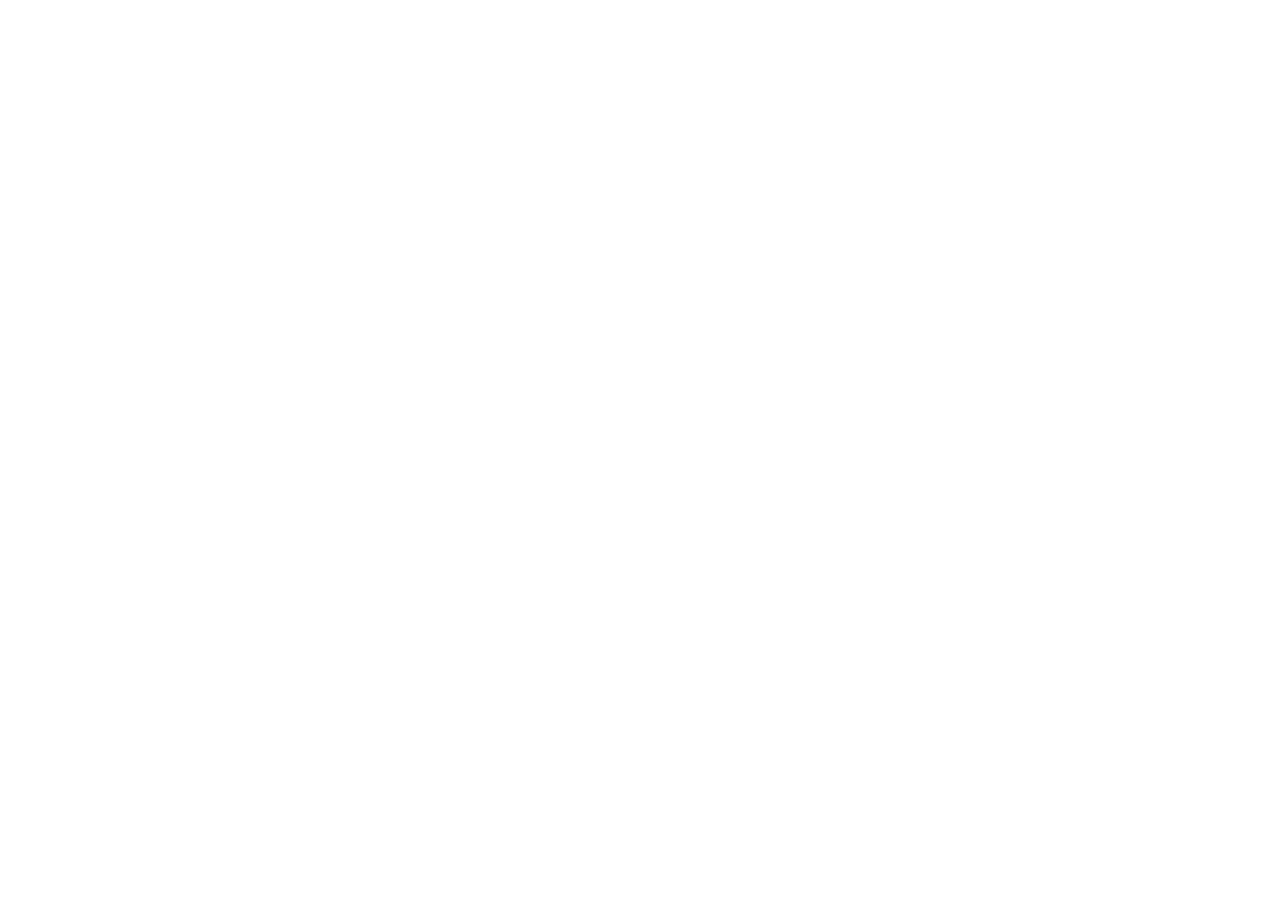
==== prototype/index.html @ 1557c9aa "Закрыл тег" ====
<html>
    <head></head>
    <body>
        <header>
            <nav>
                <img id="logo">
                <span id="nav-caption"></span>
                <span id="about-us-header"></span>
                <span id="sign-up"></span>
            </nav>
            <span id="banner-caption"></span>
        </header>
        <div id="header-division"></div>
        <main>
            <p id="apologies"></p>
            <div class="flex-to-right">
                <img class="hexagon">
                <p class="briefing"></p>
            </div>
            <div class="flex-to-left">
                <img class="hexagon">
                <p class="briefing"></p>
            </div>
            <div class="flex-to-right">
                <img class="hexagon">
                <p class="briefing"></p>
            </div>
            <div class="flex-to-left">
                <img class="hexagon">
                <p class="briefing"></p>
            </div>
            <div class="flex-to-right">
                <img class="hexagon">
                <p class="briefing"></p>
            </div>
            <div class="flex-to-left">
                <img class="hexagon">
                <p class="briefing"></p>
            </div>
            <div class="flex-to-right">
                <img class="hexagon">
                <p class="briefing"></p>
            </div>
        </main>
        <div id="main-footer"></div>
        <footer>
            <div id="footer-links">
                <span id="about-us-footer"></span>
                <span id="contacts"></span>
            </div>
            <span id="copyright-text"></span>
        </footer>
    </body>
</html>
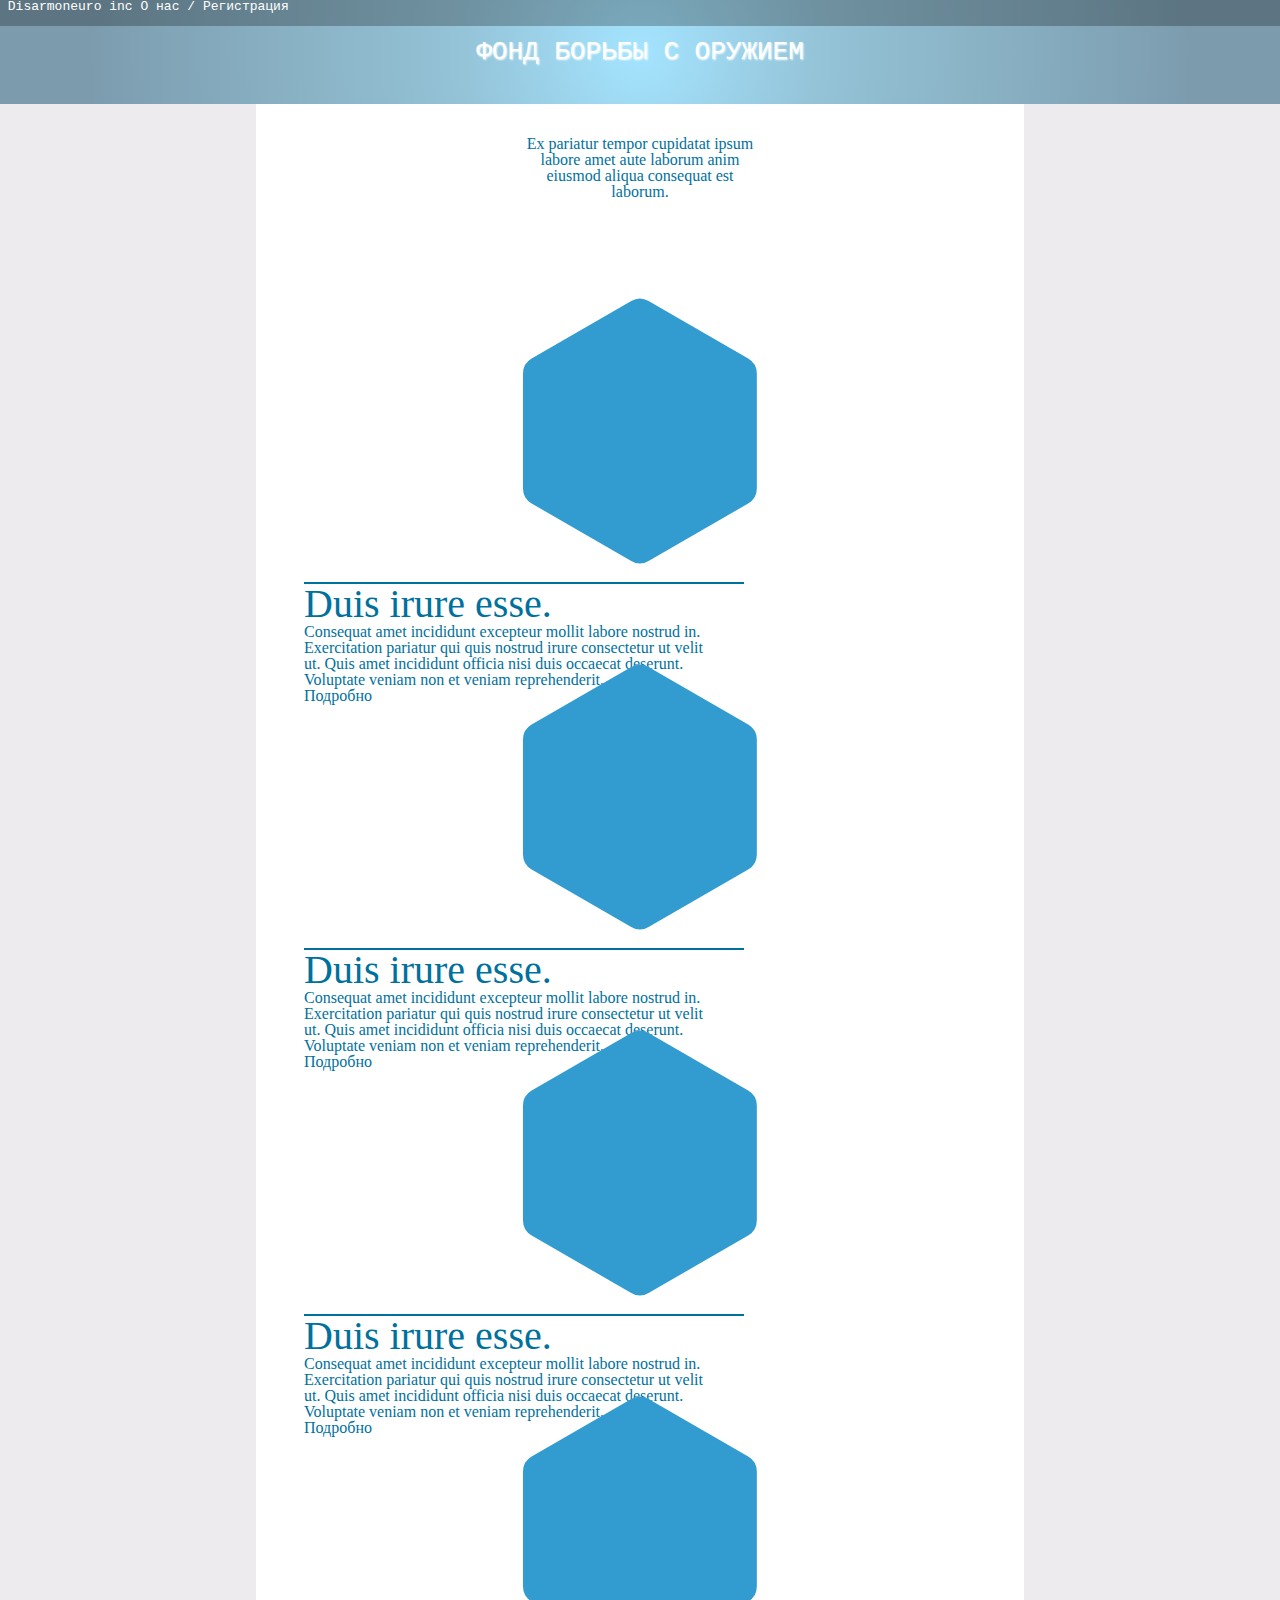
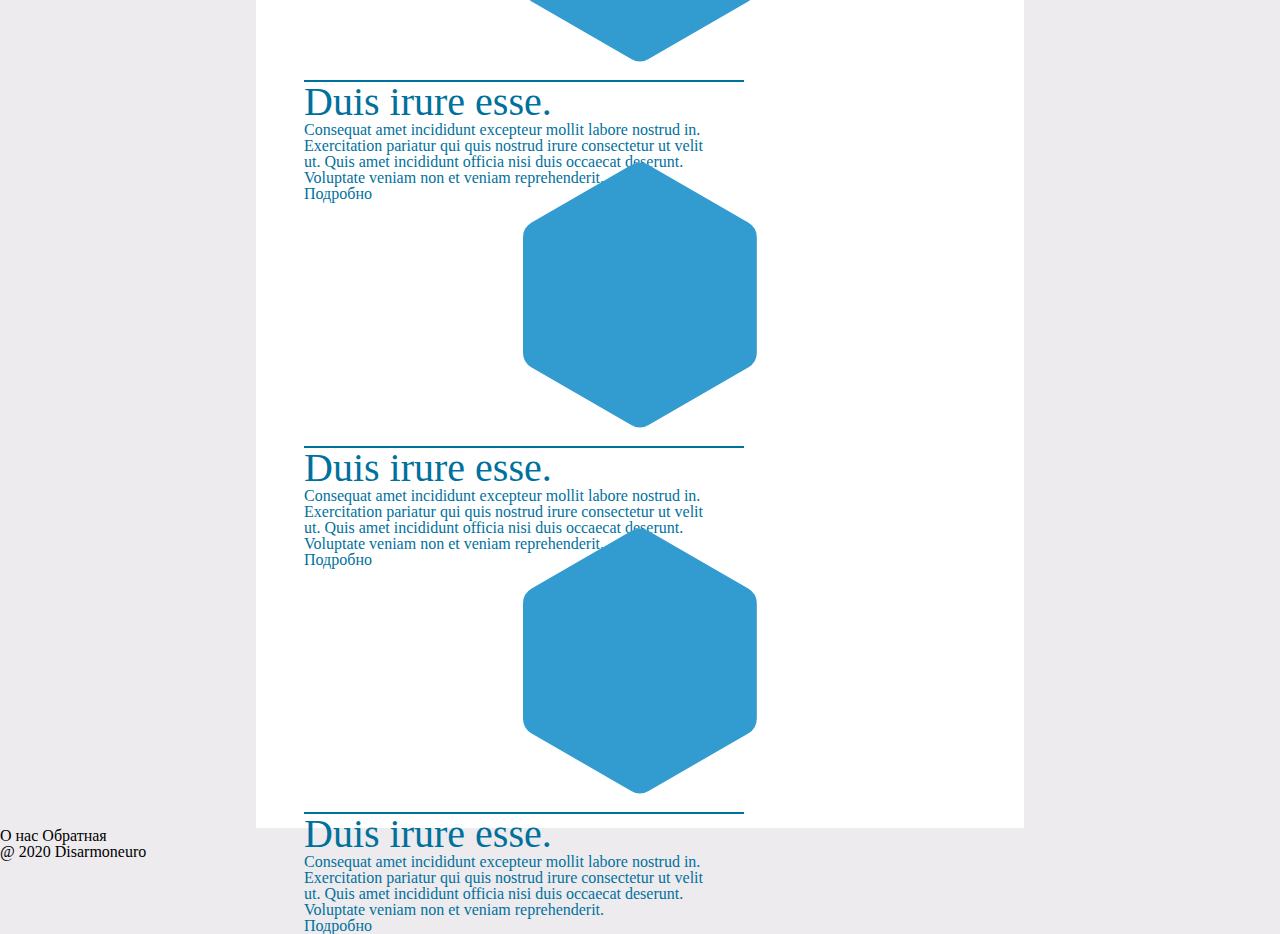
==== commit 10d09c67: "Работа над главной страницей" ====
--- a/prototype/index.html
+++ b/prototype/index.html
@@ -1,54 +1,90 @@
 <html>
-    <head></head>
+    <head>
+        <link rel="stylesheet" href="css/index.css">
+        <link rel="stylesheet" href="css/reset.css">
+    </head>
     <body>
-        <header>
+        <header id="page-header">
             <nav>
                 <img id="logo">
-                <span id="nav-caption"></span>
-                <span id="about-us-header"></span>
-                <span id="sign-up"></span>
+                <span id="nav-caption">Disarmoneuro inc</span>
+                <span id="about-us-header">О нас</span>
+                <span id="nav-division">/</span>
+                <span id="sign-up">Регистрация</span>
             </nav>
-            <span id="banner-caption"></span>
+            <div id="banner-caption">Фонд Борьбы с Оружием</div>
         </header>
         <div id="header-division"></div>
         <main>
-            <p id="apologies"></p>
+            <p id="apologies">Ex pariatur tempor cupidatat ipsum labore amet aute laborum anim eiusmod aliqua consequat est laborum.</p>
             <div class="flex-to-right">
-                <img class="hexagon">
-                <p class="briefing"></p>
+                <div class="hex-image">
+                    <img src="hexagon.svg" class="hexagon">
+                </div>
+                <div class="briefing-panel">
+                    <p class="briefing-caption">Duis irure esse.</p>
+                    <p class="briefing-text">Consequat amet incididunt excepteur mollit labore nostrud in. Exercitation pariatur qui quis nostrud irure consectetur ut velit ut. Quis amet incididunt officia nisi duis occaecat deserunt. Voluptate veniam non et veniam reprehenderit.</p>
+                    <span class="more-info-button">Подробно</span>
+                </div>
             </div>
             <div class="flex-to-left">
-                <img class="hexagon">
-                <p class="briefing"></p>
+                <div class="hex-image">
+                    <img src="hexagon.svg" class="hexagon">
+                </div>
+                <div class="briefing-panel">
+                    <p class="briefing-caption">Duis irure esse.</p>
+                    <p class="briefing-text">Consequat amet incididunt excepteur mollit labore nostrud in. Exercitation pariatur qui quis nostrud irure consectetur ut velit ut. Quis amet incididunt officia nisi duis occaecat deserunt. Voluptate veniam non et veniam reprehenderit.</p>
+                    <span class="more-info-button">Подробно</span>
+                </div>
             </div>
             <div class="flex-to-right">
-                <img class="hexagon">
-                <p class="briefing"></p>
+                <div class="hex-image">
+                    <img src="hexagon.svg" class="hexagon">
+                </div>
+                <div class="briefing-panel">
+                    <p class="briefing-caption">Duis irure esse.</p>
+                    <p class="briefing-text">Consequat amet incididunt excepteur mollit labore nostrud in. Exercitation pariatur qui quis nostrud irure consectetur ut velit ut. Quis amet incididunt officia nisi duis occaecat deserunt. Voluptate veniam non et veniam reprehenderit.</p>
+                    <span class="more-info-button">Подробно</span>
+                </div>
             </div>
             <div class="flex-to-left">
-                <img class="hexagon">
-                <p class="briefing"></p>
+                <div class="hex-image">
+                    <img src="hexagon.svg" class="hexagon">
+                </div>
+                <div class="briefing-panel">
+                    <p class="briefing-caption">Duis irure esse.</p>
+                    <p class="briefing-text">Consequat amet incididunt excepteur mollit labore nostrud in. Exercitation pariatur qui quis nostrud irure consectetur ut velit ut. Quis amet incididunt officia nisi duis occaecat deserunt. Voluptate veniam non et veniam reprehenderit.</p>
+                    <span class="more-info-button">Подробно</span>
+                </div>
             </div>
             <div class="flex-to-right">
-                <img class="hexagon">
-                <p class="briefing"></p>
+                <div class="hex-image">
+                    <img src="hexagon.svg" class="hexagon">
+                </div>
+                <div class="briefing-panel">
+                    <p class="briefing-caption">Duis irure esse.</p>
+                    <p class="briefing-text">Consequat amet incididunt excepteur mollit labore nostrud in. Exercitation pariatur qui quis nostrud irure consectetur ut velit ut. Quis amet incididunt officia nisi duis occaecat deserunt. Voluptate veniam non et veniam reprehenderit.</p>
+                    <span class="more-info-button">Подробно</span>
+                </div>
             </div>
             <div class="flex-to-left">
-                <img class="hexagon">
-                <p class="briefing"></p>
-            </div>
-            <div class="flex-to-right">
-                <img class="hexagon">
-                <p class="briefing"></p>
+                <div class="hex-image">
+                    <img src="hexagon.svg" class="hexagon">
+                </div>
+                <div class="briefing-panel">
+                    <p class="briefing-caption">Duis irure esse.</p>
+                    <p class="briefing-text">Consequat amet incididunt excepteur mollit labore nostrud in. Exercitation pariatur qui quis nostrud irure consectetur ut velit ut. Quis amet incididunt officia nisi duis occaecat deserunt. Voluptate veniam non et veniam reprehenderit.</p>
+                    <span class="more-info-button">Подробно</span>
+                </div>
             </div>
         </main>
         <div id="main-footer"></div>
         <footer>
             <div id="footer-links">
-                <span id="about-us-footer"></span>
-                <span id="contacts"></span>
+                <span id="about-us-footer">О нас</span>
+                <span id="contacts">Обратная</span>
             </div>
-            <span id="copyright-text"></span>
+            <span id="copyright-text">@ 2020 Disarmoneuro</span>
         </footer>
     </body>
 </html>--- a/prototype/css/index.css
+++ b/prototype/css/index.css
@@ -0,0 +1,81 @@
+body {
+    background-color: #edebee
+}
+
+main {
+    color: #00719d;
+    background-color: white;
+    width: 60%;
+    margin: auto;
+}
+
+header#page-header {
+    display: flex;
+    height: 8em;
+    background: rgb(164,228,255);
+background: radial-gradient(circle, rgba(164,228,255,1) 0%, rgba(148,194,214,1) 29%, rgba(124,156,174,1) 86%);
+    font-family: monospace;
+}
+
+nav {
+    display: flex;
+    position: absolute;
+    background-color: rgba(0, 0, 0, 0.25);
+    width: 100%;
+    height: 2em;
+    color: white;
+}
+
+#banner-caption {
+    margin: auto;
+    text-transform: uppercase;
+    color: white;
+    text-shadow: 1px 1px 2px white;
+    font-size: 2em;
+}
+
+#apologies {
+    text-align: center;
+    width: 30%;
+    margin: auto;
+    padding: 2em 0;
+}
+
+.flex-to-right, .flex-to-left {
+    padding: 3em;
+    display: flex;
+    justify-content: space-between;
+    height: 30vh;
+    flex-wrap: wrap;
+}
+
+.flex-to-right {
+    flex-direction: row-reverse;
+}
+
+.hex-image {
+    flex: 1;
+    height: fit-content;
+}
+
+.hexagon {
+    display: block;
+    margin: auto;
+    padding: 1em;
+}
+
+.briefing-panel {
+    flex: 1;
+}
+
+
+
+.briefing-text { 
+    width: 50ch;
+}
+
+.briefing-caption {
+    font-size: 2.5em;
+    width: 22ch;
+    border-top: 2px solid #00719d;
+}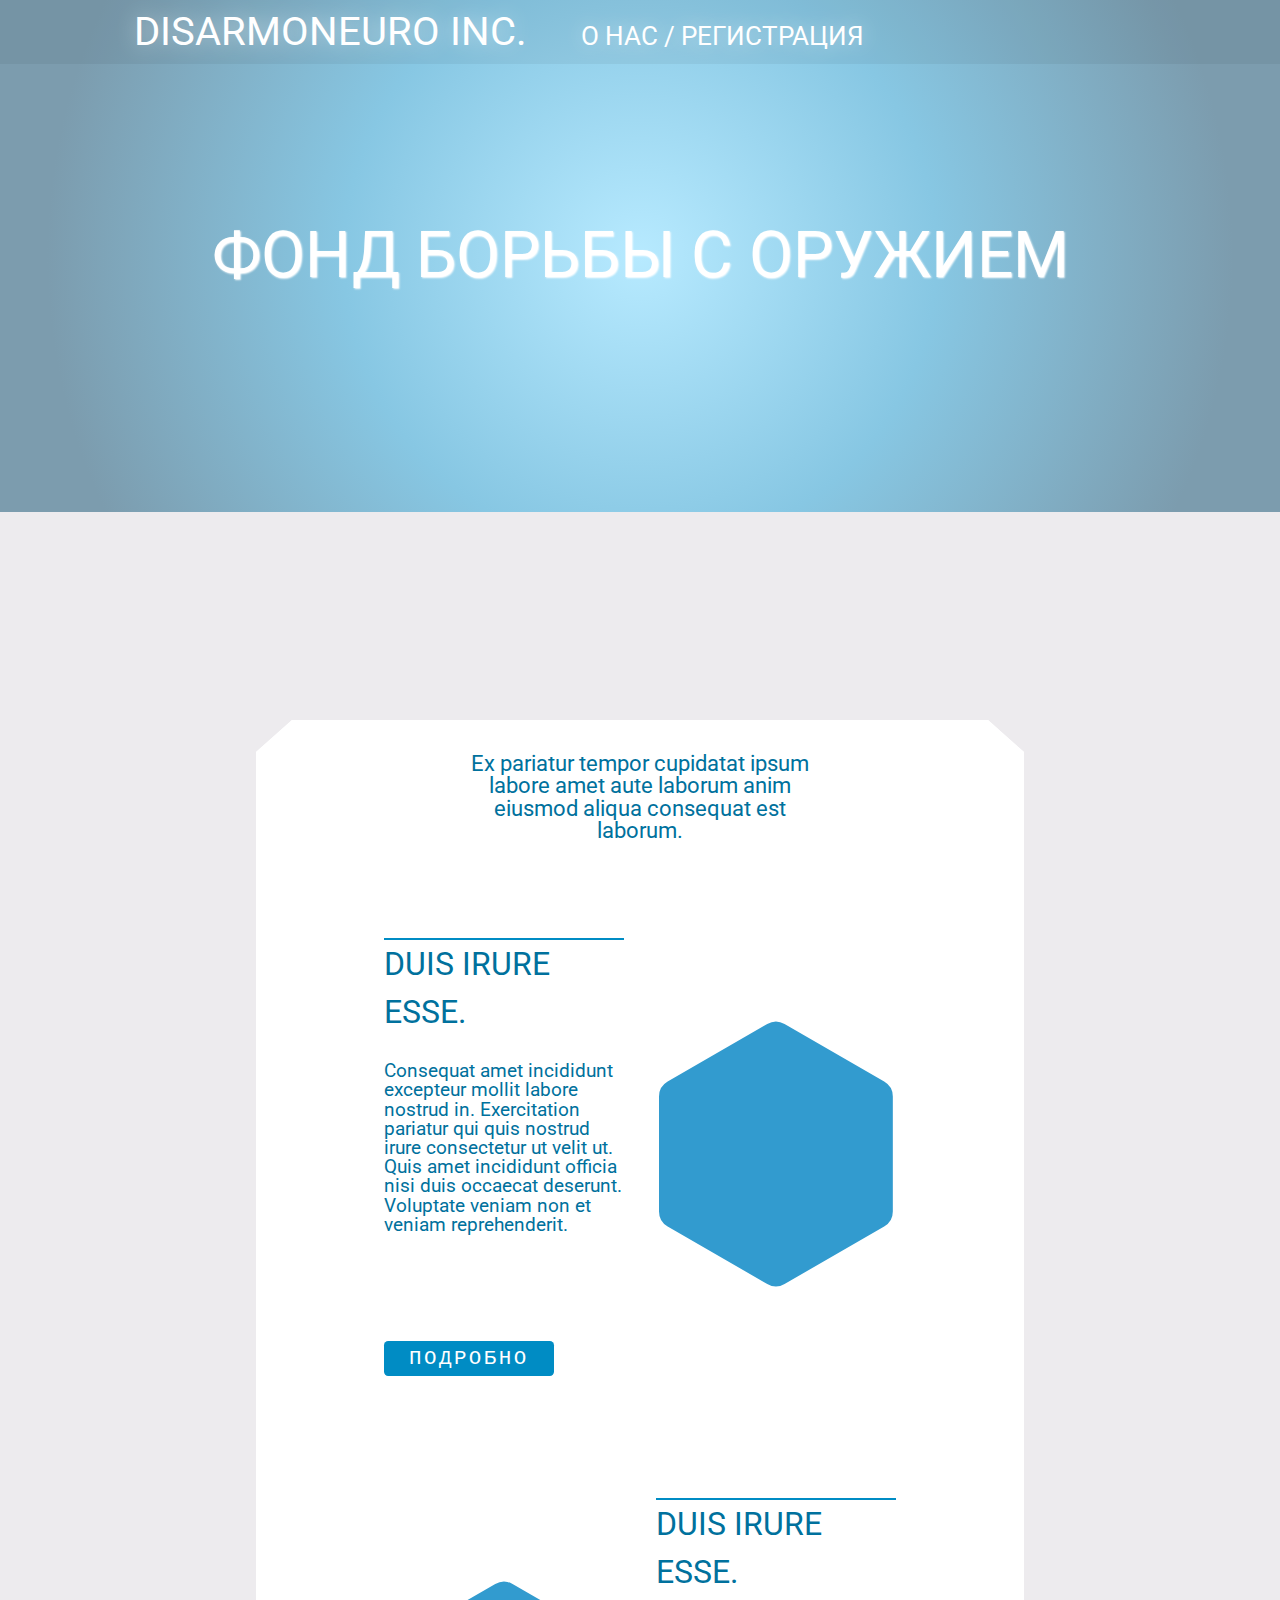
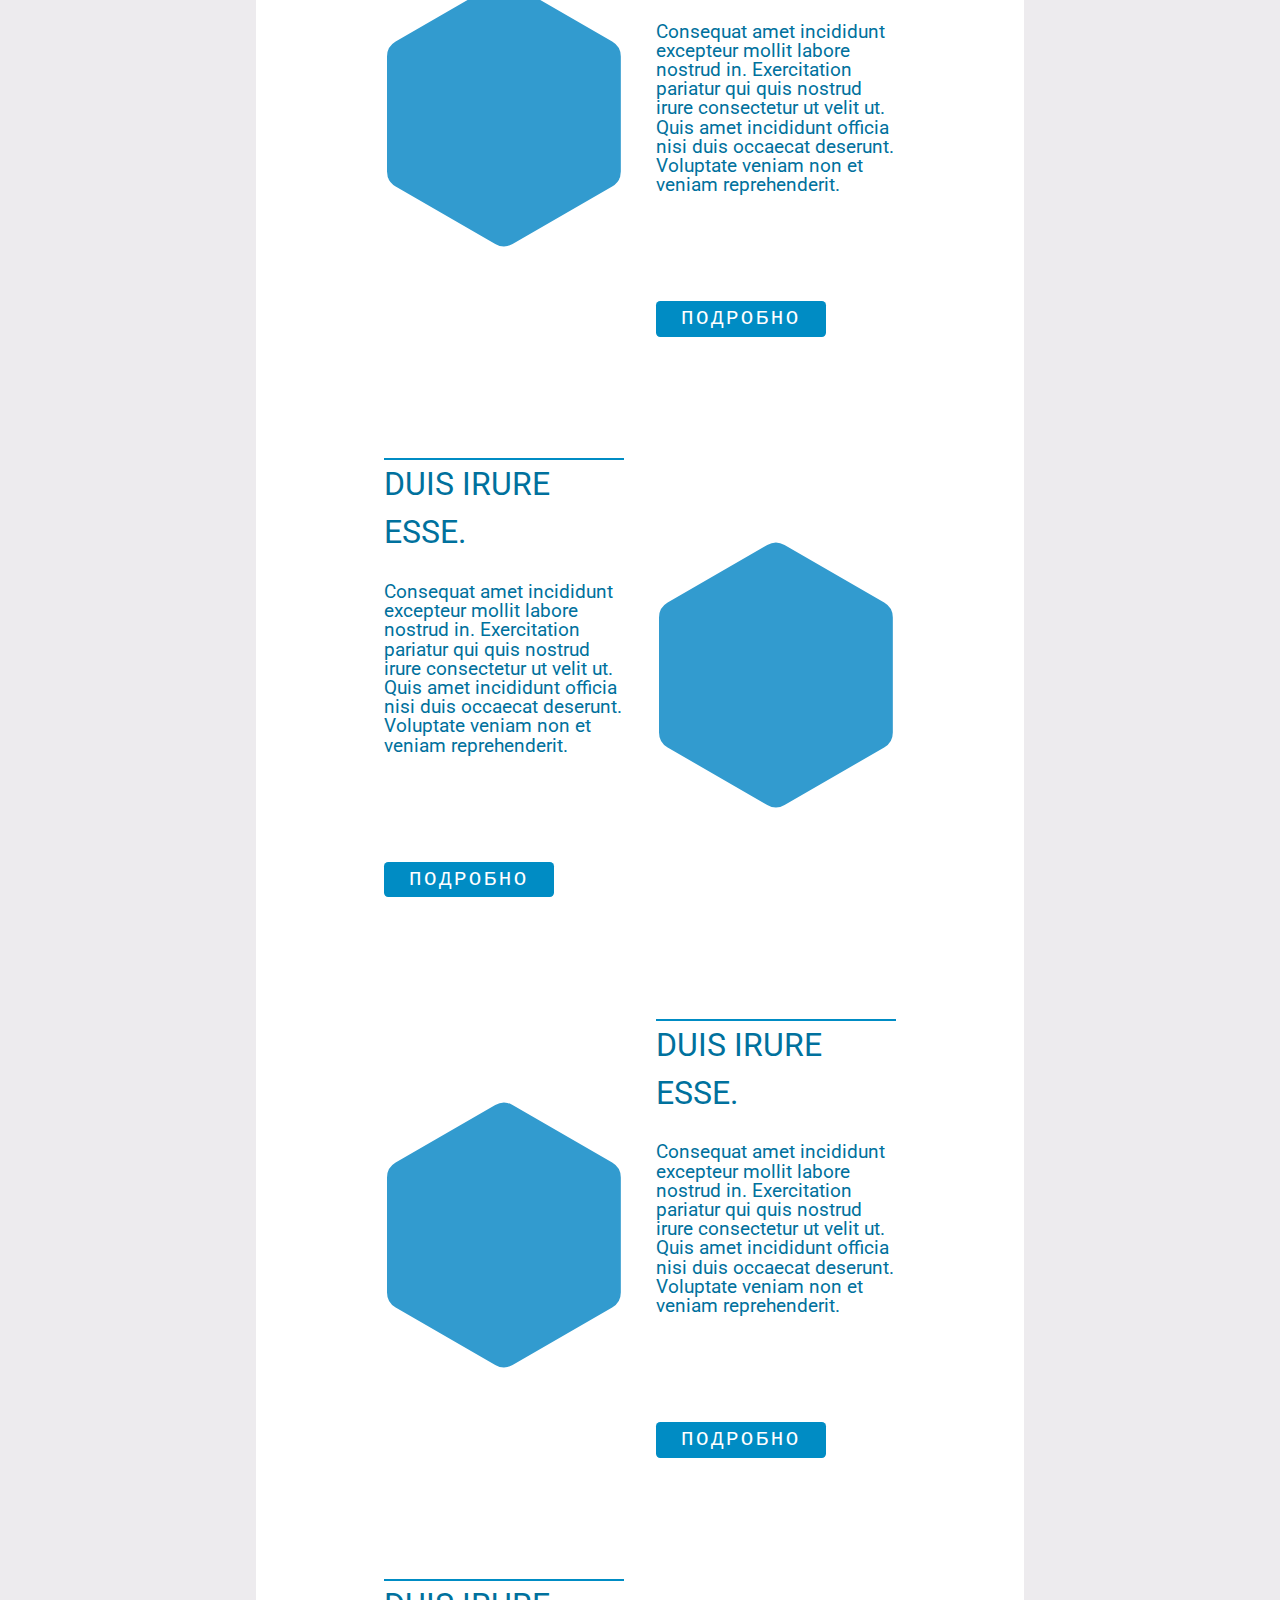
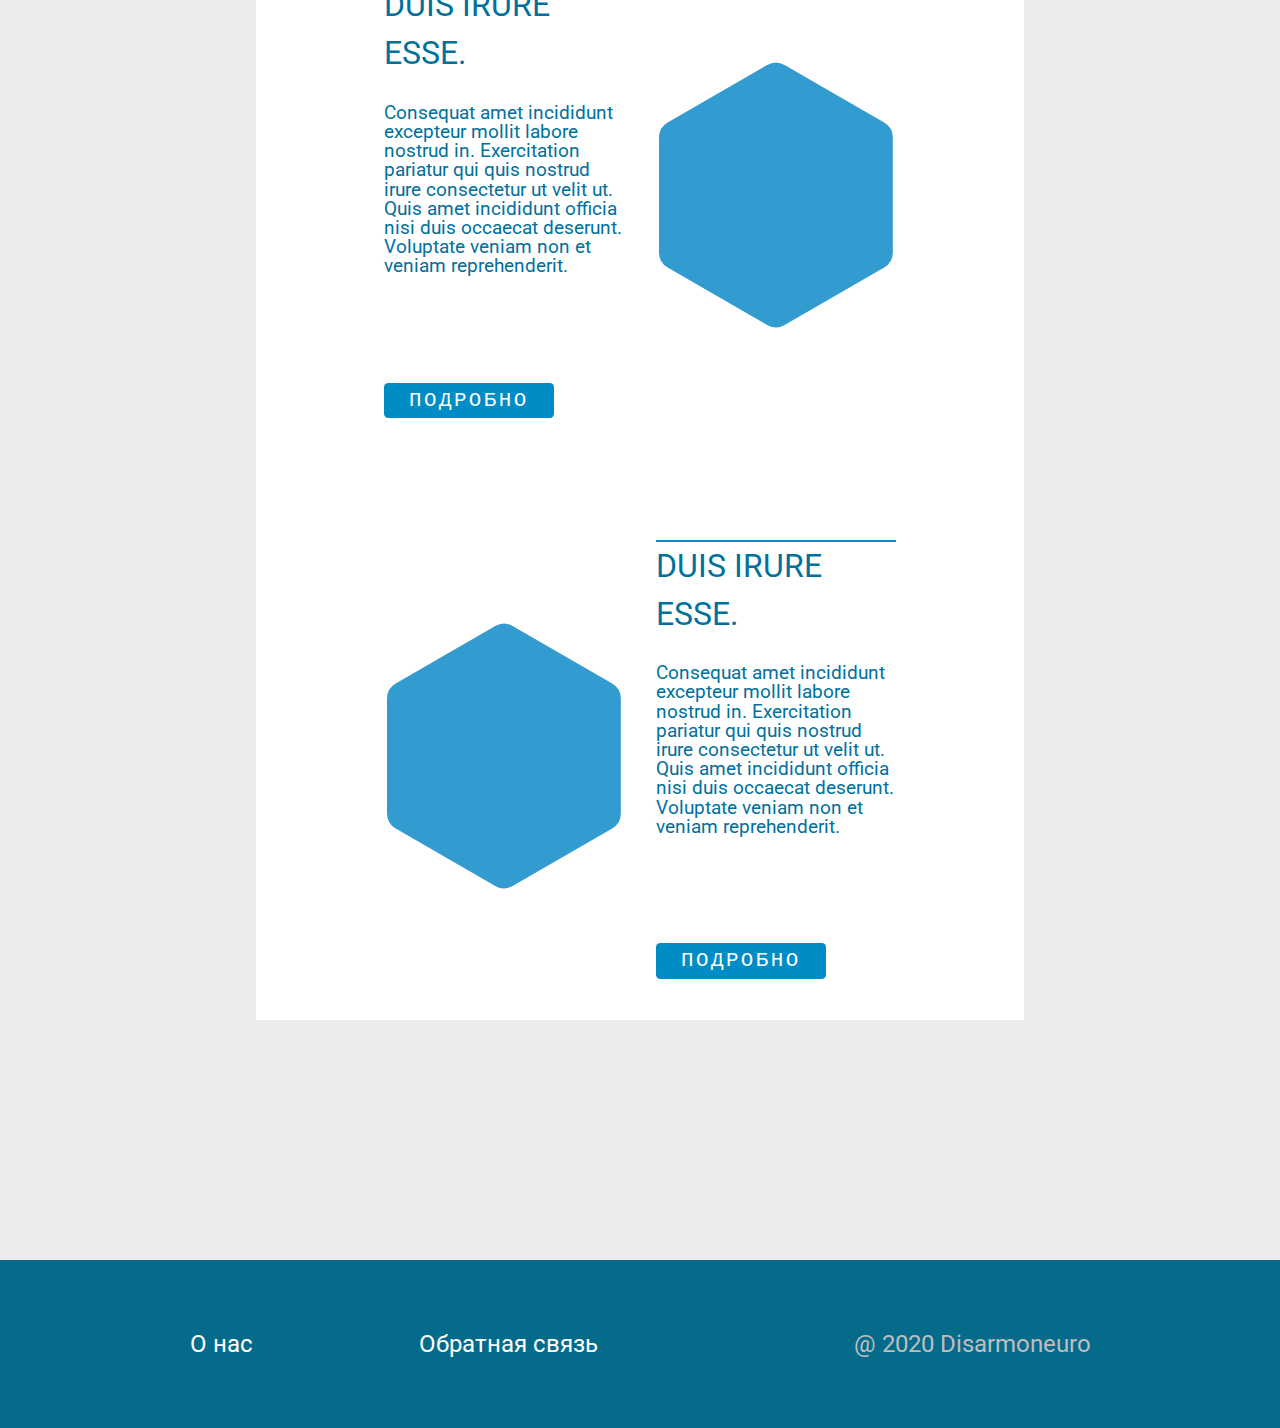
==== commit f2b6dbb8: "Работа над главной страницей" ====
--- a/prototype/index.html
+++ b/prototype/index.html
@@ -1,80 +1,85 @@
 <html>
     <head>
+        <link rel="stylesheet" href="css/reset.css">
         <link rel="stylesheet" href="css/index.css">
-        <link rel="stylesheet" href="css/reset.css">
+        <link href="https://fonts.googleapis.com/css2?family=Roboto:wght@300&display=swap" rel="stylesheet">
     </head>
     <body>
         <header id="page-header">
             <nav>
-                <img id="logo">
-                <span id="nav-caption">Disarmoneuro inc</span>
-                <span id="about-us-header">О нас</span>
-                <span id="nav-division">/</span>
-                <span id="sign-up">Регистрация</span>
+                <div id="controls">
+                    <img id="logo">
+                    <span id="nav-caption">Disarmoneuro inc.</span>
+                    <span id="about-us-header">О нас</span>
+                    <span id="nav-division">/</span>
+                    <span id="sign-up">Регистрация</span>
+                </div>
             </nav>
             <div id="banner-caption">Фонд Борьбы с Оружием</div>
         </header>
         <div id="header-division"></div>
         <main>
             <p id="apologies">Ex pariatur tempor cupidatat ipsum labore amet aute laborum anim eiusmod aliqua consequat est laborum.</p>
-            <div class="flex-to-right">
-                <div class="hex-image">
-                    <img src="hexagon.svg" class="hexagon">
+            <div id="panels-container">
+                <div class="flex-to-right">
+                    <div class="hex-image">
+                        <img src="hexagon.svg" class="hexagon">
+                    </div>
+                    <div class="briefing-panel">
+                        <p class="briefing-caption">Duis irure esse.</p>
+                        <p class="briefing-text">Consequat amet incididunt excepteur mollit labore nostrud in. Exercitation pariatur qui quis nostrud irure consectetur ut velit ut. Quis amet incididunt officia nisi duis occaecat deserunt. Voluptate veniam non et veniam reprehenderit.</p>
+                        <span class="more-info-button">Подробно</span>
+                    </div>
                 </div>
-                <div class="briefing-panel">
-                    <p class="briefing-caption">Duis irure esse.</p>
-                    <p class="briefing-text">Consequat amet incididunt excepteur mollit labore nostrud in. Exercitation pariatur qui quis nostrud irure consectetur ut velit ut. Quis amet incididunt officia nisi duis occaecat deserunt. Voluptate veniam non et veniam reprehenderit.</p>
-                    <span class="more-info-button">Подробно</span>
+                <div class="flex-to-left">
+                    <div class="hex-image">
+                        <img src="hexagon.svg" class="hexagon">
+                    </div>
+                    <div class="briefing-panel">
+                        <p class="briefing-caption">Duis irure esse.</p>
+                        <p class="briefing-text">Consequat amet incididunt excepteur mollit labore nostrud in. Exercitation pariatur qui quis nostrud irure consectetur ut velit ut. Quis amet incididunt officia nisi duis occaecat deserunt. Voluptate veniam non et veniam reprehenderit.</p>
+                        <span class="more-info-button">Подробно</span>
+                    </div>
                 </div>
-            </div>
-            <div class="flex-to-left">
-                <div class="hex-image">
-                    <img src="hexagon.svg" class="hexagon">
+                <div class="flex-to-right">
+                    <div class="hex-image">
+                        <img src="hexagon.svg" class="hexagon">
+                    </div>
+                    <div class="briefing-panel">
+                        <p class="briefing-caption">Duis irure esse.</p>
+                        <p class="briefing-text">Consequat amet incididunt excepteur mollit labore nostrud in. Exercitation pariatur qui quis nostrud irure consectetur ut velit ut. Quis amet incididunt officia nisi duis occaecat deserunt. Voluptate veniam non et veniam reprehenderit.</p>
+                        <span class="more-info-button">Подробно</span>
+                    </div>
                 </div>
-                <div class="briefing-panel">
-                    <p class="briefing-caption">Duis irure esse.</p>
-                    <p class="briefing-text">Consequat amet incididunt excepteur mollit labore nostrud in. Exercitation pariatur qui quis nostrud irure consectetur ut velit ut. Quis amet incididunt officia nisi duis occaecat deserunt. Voluptate veniam non et veniam reprehenderit.</p>
-                    <span class="more-info-button">Подробно</span>
+                <div class="flex-to-left">
+                    <div class="hex-image">
+                        <img src="hexagon.svg" class="hexagon">
+                    </div>
+                    <div class="briefing-panel">
+                        <p class="briefing-caption">Duis irure esse.</p>
+                        <p class="briefing-text">Consequat amet incididunt excepteur mollit labore nostrud in. Exercitation pariatur qui quis nostrud irure consectetur ut velit ut. Quis amet incididunt officia nisi duis occaecat deserunt. Voluptate veniam non et veniam reprehenderit.</p>
+                        <span class="more-info-button">Подробно</span>
+                    </div>
                 </div>
-            </div>
-            <div class="flex-to-right">
-                <div class="hex-image">
-                    <img src="hexagon.svg" class="hexagon">
+                <div class="flex-to-right">
+                    <div class="hex-image">
+                        <img src="hexagon.svg" class="hexagon">
+                    </div>
+                    <div class="briefing-panel">
+                        <p class="briefing-caption">Duis irure esse.</p>
+                        <p class="briefing-text">Consequat amet incididunt excepteur mollit labore nostrud in. Exercitation pariatur qui quis nostrud irure consectetur ut velit ut. Quis amet incididunt officia nisi duis occaecat deserunt. Voluptate veniam non et veniam reprehenderit.</p>
+                        <span class="more-info-button">Подробно</span>
+                    </div>
                 </div>
-                <div class="briefing-panel">
-                    <p class="briefing-caption">Duis irure esse.</p>
-                    <p class="briefing-text">Consequat amet incididunt excepteur mollit labore nostrud in. Exercitation pariatur qui quis nostrud irure consectetur ut velit ut. Quis amet incididunt officia nisi duis occaecat deserunt. Voluptate veniam non et veniam reprehenderit.</p>
-                    <span class="more-info-button">Подробно</span>
-                </div>
-            </div>
-            <div class="flex-to-left">
-                <div class="hex-image">
-                    <img src="hexagon.svg" class="hexagon">
-                </div>
-                <div class="briefing-panel">
-                    <p class="briefing-caption">Duis irure esse.</p>
-                    <p class="briefing-text">Consequat amet incididunt excepteur mollit labore nostrud in. Exercitation pariatur qui quis nostrud irure consectetur ut velit ut. Quis amet incididunt officia nisi duis occaecat deserunt. Voluptate veniam non et veniam reprehenderit.</p>
-                    <span class="more-info-button">Подробно</span>
-                </div>
-            </div>
-            <div class="flex-to-right">
-                <div class="hex-image">
-                    <img src="hexagon.svg" class="hexagon">
-                </div>
-                <div class="briefing-panel">
-                    <p class="briefing-caption">Duis irure esse.</p>
-                    <p class="briefing-text">Consequat amet incididunt excepteur mollit labore nostrud in. Exercitation pariatur qui quis nostrud irure consectetur ut velit ut. Quis amet incididunt officia nisi duis occaecat deserunt. Voluptate veniam non et veniam reprehenderit.</p>
-                    <span class="more-info-button">Подробно</span>
-                </div>
-            </div>
-            <div class="flex-to-left">
-                <div class="hex-image">
-                    <img src="hexagon.svg" class="hexagon">
-                </div>
-                <div class="briefing-panel">
-                    <p class="briefing-caption">Duis irure esse.</p>
-                    <p class="briefing-text">Consequat amet incididunt excepteur mollit labore nostrud in. Exercitation pariatur qui quis nostrud irure consectetur ut velit ut. Quis amet incididunt officia nisi duis occaecat deserunt. Voluptate veniam non et veniam reprehenderit.</p>
-                    <span class="more-info-button">Подробно</span>
+                <div class="flex-to-left">
+                    <div class="hex-image">
+                        <img src="hexagon.svg" class="hexagon">
+                    </div>
+                    <div class="briefing-panel">
+                        <p class="briefing-caption">Duis irure esse.</p>
+                        <p class="briefing-text">Consequat amet incididunt excepteur mollit labore nostrud in. Exercitation pariatur qui quis nostrud irure consectetur ut velit ut. Quis amet incididunt officia nisi duis occaecat deserunt. Voluptate veniam non et veniam reprehenderit.</p>
+                        <span class="more-info-button">Подробно</span>
+                    </div>
                 </div>
             </div>
         </main>
@@ -82,7 +87,7 @@
         <footer>
             <div id="footer-links">
                 <span id="about-us-footer">О нас</span>
-                <span id="contacts">Обратная</span>
+                <span id="contacts">Обратная связь</span>
             </div>
             <span id="copyright-text">@ 2020 Disarmoneuro</span>
         </footer>
--- a/prototype/css/index.css
+++ b/prototype/css/index.css
@@ -1,29 +1,56 @@
 body {
-    background-color: #edebee
+    background-color: #edebee;
+    font-family: 'Roboto', sans-serif;
 }
 
 main {
     color: #00719d;
     background-color: white;
     width: 60%;
-    margin: auto;
+    margin: 15rem auto;
+    position: relative;
 }
+
+main:before,
+main:after {
+ content: "";
+ position: absolute;
+ left: 0; right: 0;
+ bottom: 100%;
+ border-bottom: 2em solid white;
+ border-left: 2.3em solid transparent;
+ border-right: 2.3em solid transparent;
+}
+
 
 header#page-header {
     display: flex;
-    height: 8em;
+    height: 32em;
     background: rgb(164,228,255);
-background: radial-gradient(circle, rgba(164,228,255,1) 0%, rgba(148,194,214,1) 29%, rgba(124,156,174,1) 86%);
-    font-family: monospace;
+background: radial-gradient(circle, rgb(183, 234, 255) 0%, rgb(135, 199, 227) 43%, rgba(124,156,174,1) 86%);
 }
 
 nav {
     display: flex;
     position: absolute;
-    background-color: rgba(0, 0, 0, 0.25);
+    background-color: rgba(0, 0, 0, 0.05);
     width: 100%;
-    height: 2em;
+    height: 4rem;
     color: white;
+    text-shadow: 0px 0px 20px rgba(255, 255, 255, 0.5);
+}
+
+#nav-caption {
+    font-size: 2.5rem;
+    margin-right: 3rem;
+}
+
+#controls {
+    margin: auto;
+    width: 80%;
+    height: fit-content;
+    font-size: 1.6rem;
+    text-transform: uppercase;
 }
 
 #banner-caption {
@@ -31,22 +58,28 @@
     text-transform: uppercase;
     color: white;
     text-shadow: 1px 1px 2px white;
-    font-size: 2em;
+    font-size: 4em;
+}
+
+#panels-container {
+    padding: 0 4em;
 }
 
 #apologies {
     text-align: center;
-    width: 30%;
+    width: 30ch;
     margin: auto;
-    padding: 2em 0;
+    margin-bottom: 3rem;
+    font-size: 1.4rem;
 }
 
 .flex-to-right, .flex-to-left {
     padding: 3em;
     display: flex;
     justify-content: space-between;
-    height: 30vh;
-    flex-wrap: wrap;
+    height: fit-content;
+    flex-wrap: nowrap;
+    margin-bottom: 2rem;
 }
 
 .flex-to-right {
@@ -54,28 +87,66 @@
 }
 
 .hex-image {
-    flex: 1;
-    height: fit-content;
+    display: flex;
+    margin: 0em 1em;
+    width: 20vw;
 }
 
 .hexagon {
-    display: block;
     margin: auto;
-    padding: 1em;
+    max-width: 100%;
 }
 
 .briefing-panel {
-    flex: 1;
+    height: fit-content;
+    margin: 0 1em;
+    width: 20vw;
 }
 
 
 
 .briefing-text { 
-    width: 50ch;
+    margin-bottom: 6em;
+    font-size: 1.2em;
 }
 
 .briefing-caption {
-    font-size: 2.5em;
-    width: 22ch;
-    border-top: 2px solid #00719d;
+    font-size: 2em;
+    border-top: 2px solid #008cc4;
+    text-transform: uppercase;
+    line-height: 1.5em;
+    margin-bottom: 0.8em;
+}
+
+.more-info-button {
+    background-color: #008cc4;
+    color: white;
+    text-transform: uppercase;
+    font-family: monospace;
+    letter-spacing: 0.2ch;
+    font-size: 1.6em;
+    padding: 0.5ch 2ch;
+    border-radius: 0.2em;
+}
+
+footer {
+    height: 7em;
+    background-color: #046b8b;
+    font-size: 1.5rem;
+    display: flex;
+    align-items: center;
+    justify-content: center;
+}
+
+#footer-links {
+    color: white;
+    margin-right: 16rem;
+}
+
+#copyright-text {
+    color: rgb(190, 190, 190);
+}
+
+#about-us-footer {
+    margin-right: 10rem;
 }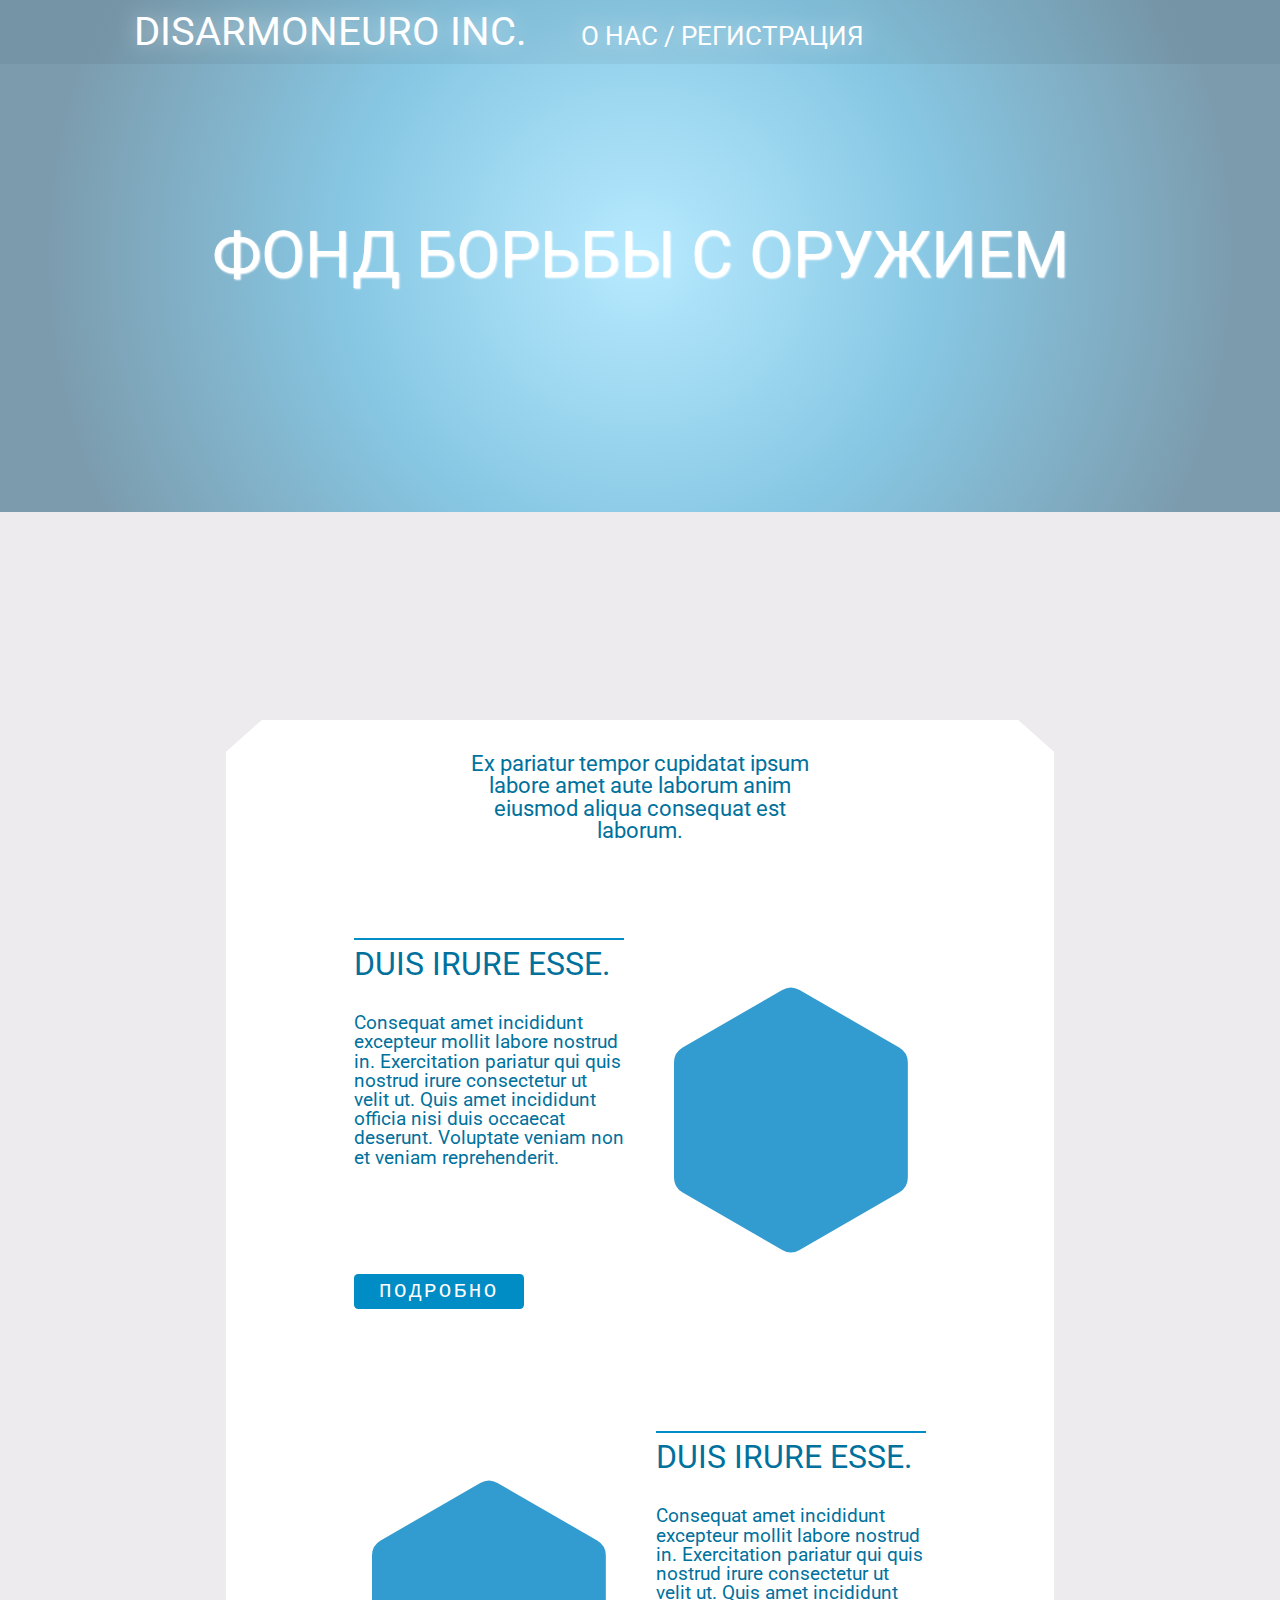
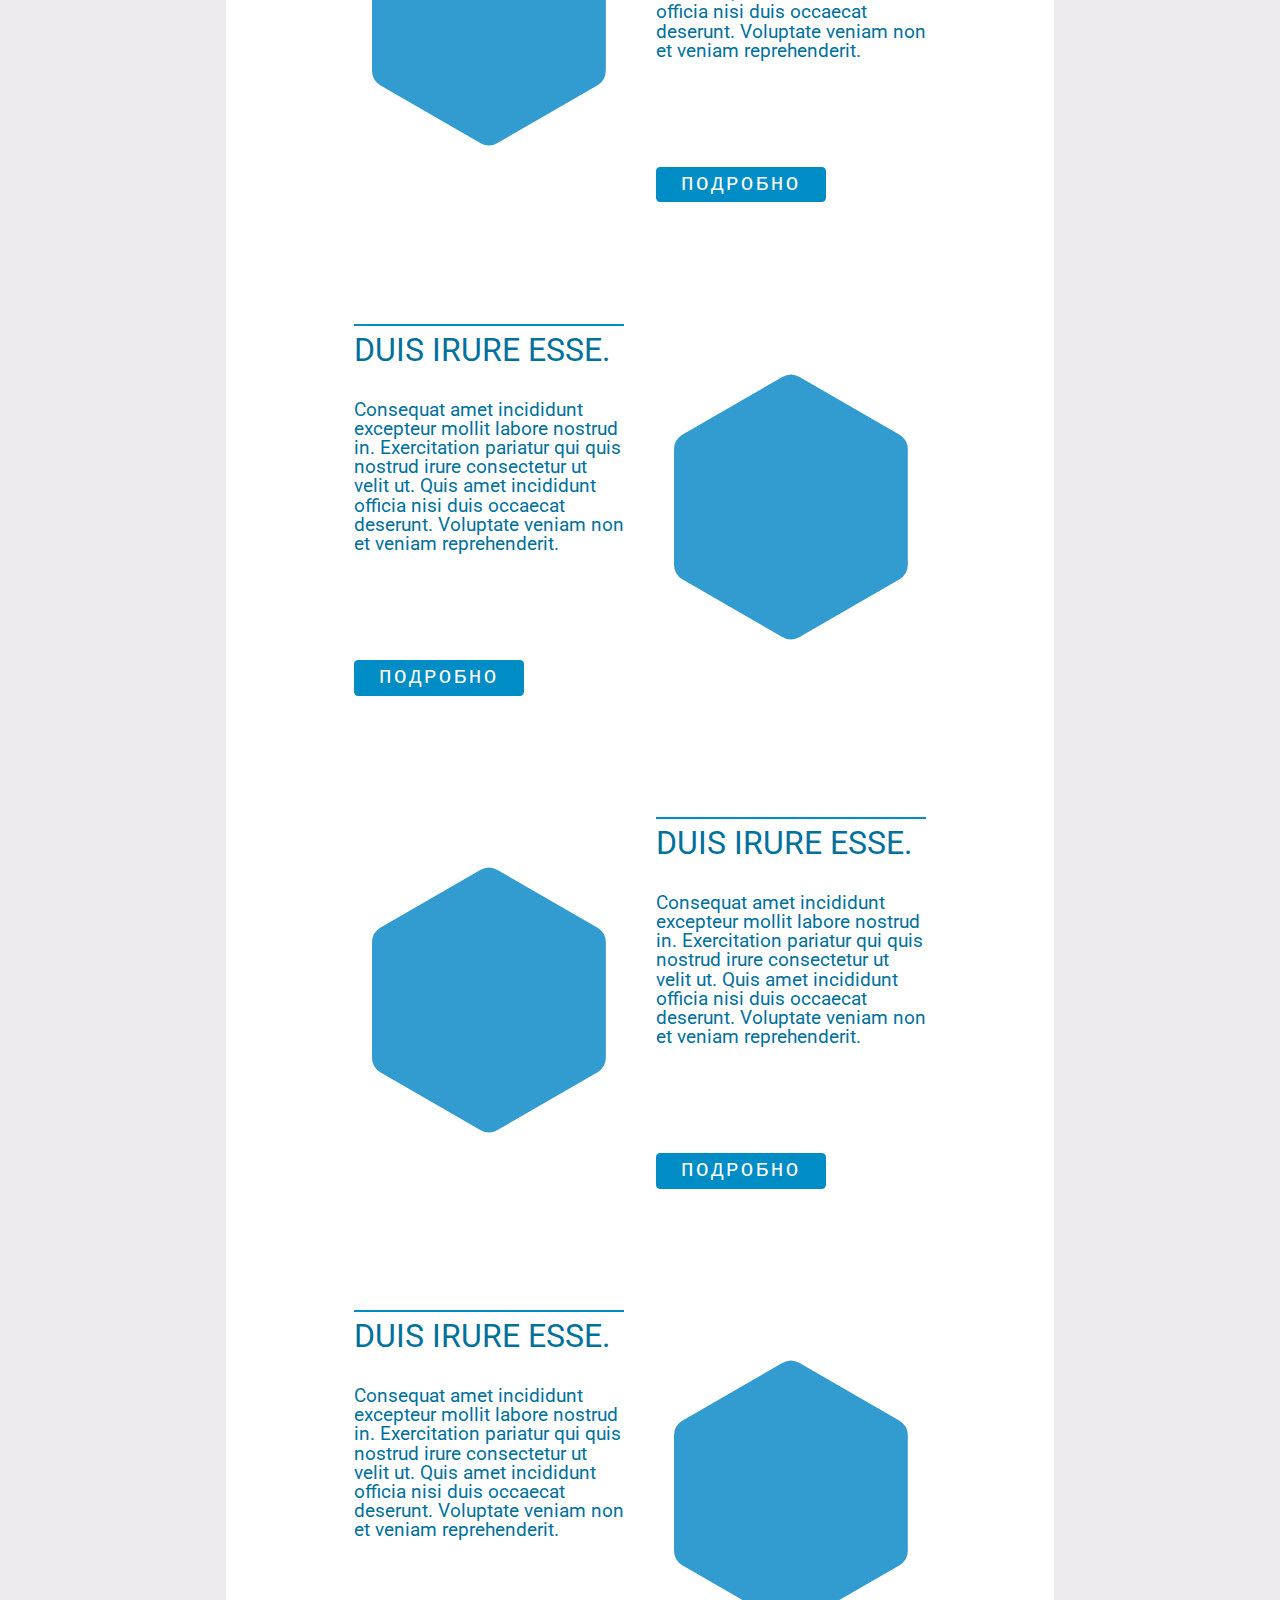
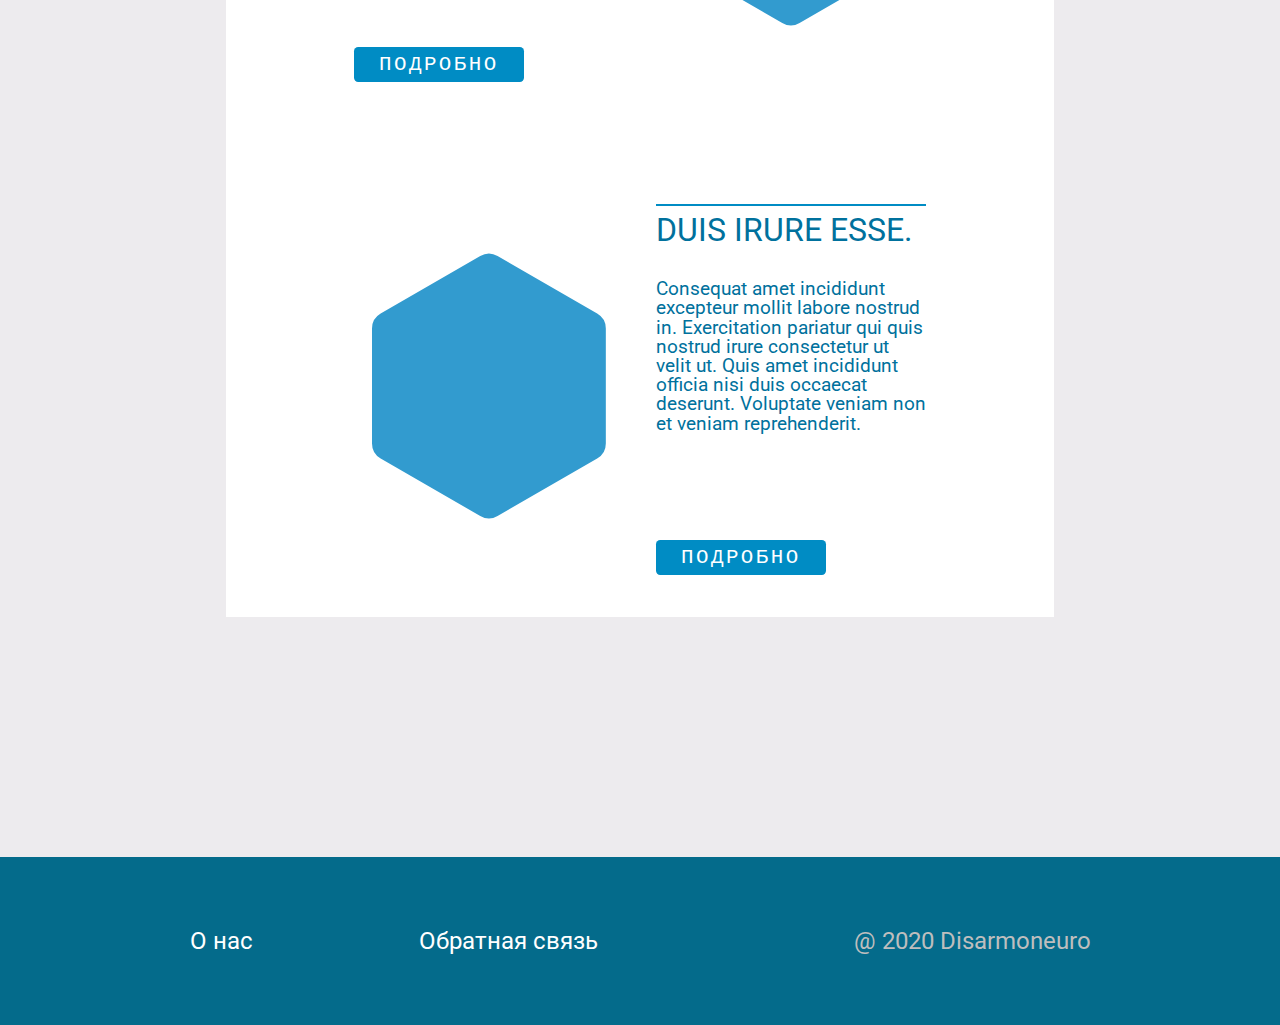
==== commit 18df118d: "Небольшая адаптация для других устройств" ====
--- a/prototype/index.html
+++ b/prototype/index.html
@@ -5,7 +5,7 @@
         <link href="https://fonts.googleapis.com/css2?family=Roboto:wght@300&display=swap" rel="stylesheet">
     </head>
     <body>
-        <header id="page-header">
+        <header>
             <nav>
                 <div id="controls">
                     <img id="logo">
--- a/prototype/css/index.css
+++ b/prototype/css/index.css
@@ -6,7 +6,7 @@
 main {
     color: #00719d;
     background-color: white;
-    width: 60%;
+    width: fit-content;
     margin: 15rem auto;
     position: relative;
 }
@@ -23,7 +23,7 @@
 }
 
 
-header#page-header {
+header {
     display: flex;
     height: 32em;
     background: rgb(164,228,255);
@@ -90,6 +90,7 @@
     display: flex;
     margin: 0em 1em;
     width: 20vw;
+    min-width: 30ch;
 }
 
 .hexagon {
@@ -101,6 +102,7 @@
     height: fit-content;
     margin: 0 1em;
     width: 20vw;
+    min-width: 30ch;
 }
 
 
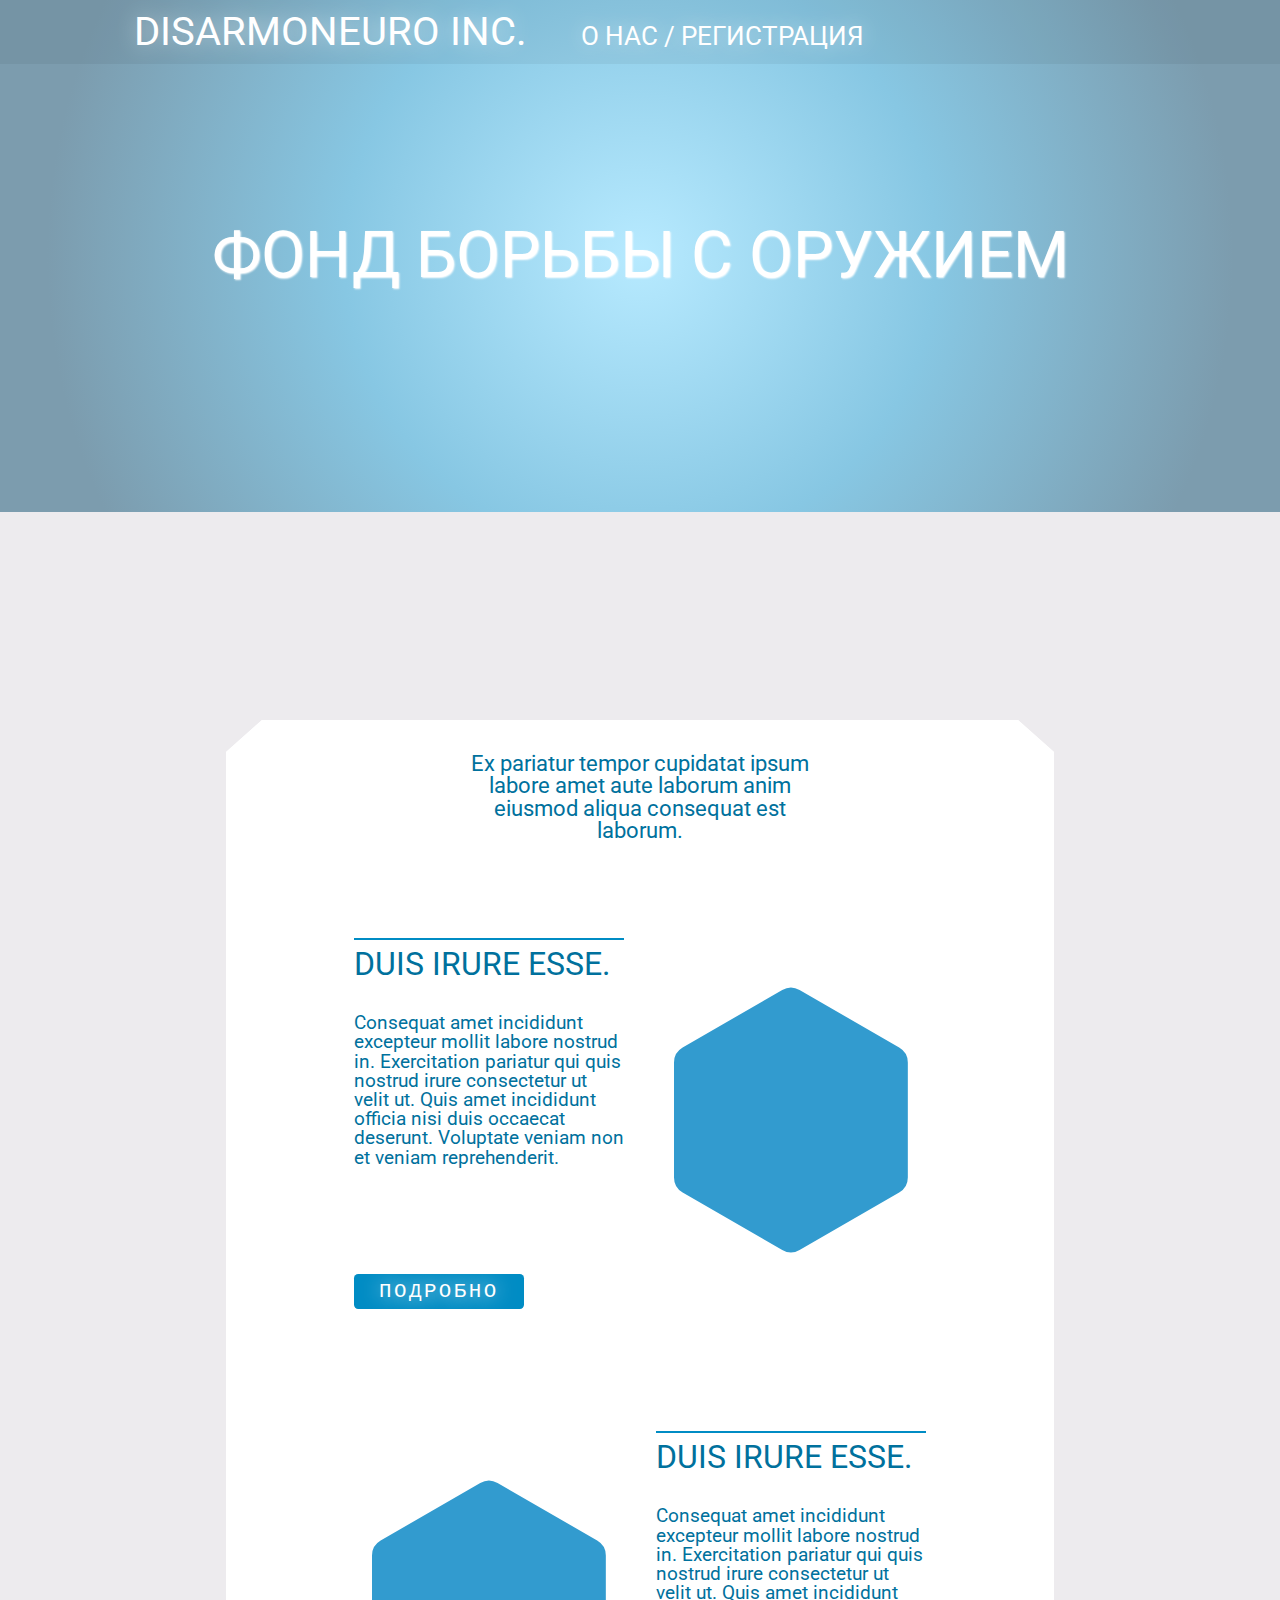
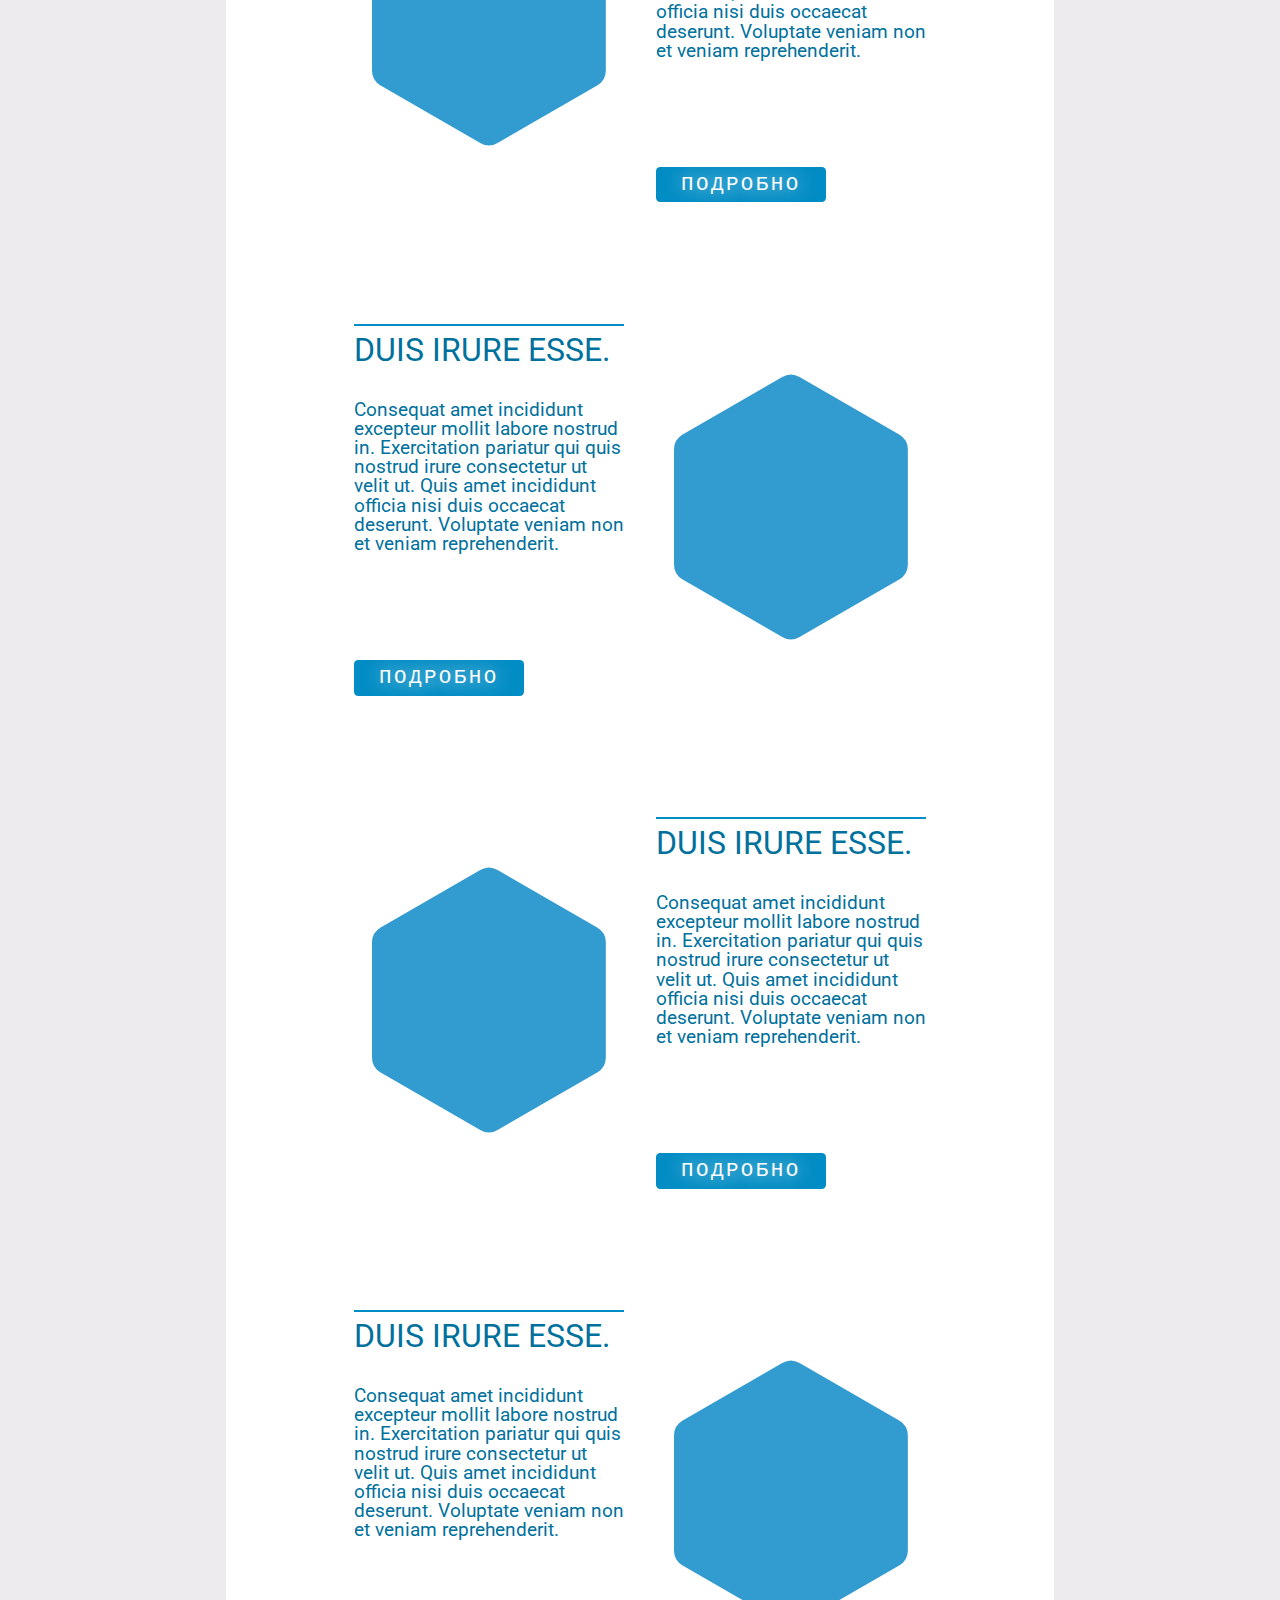
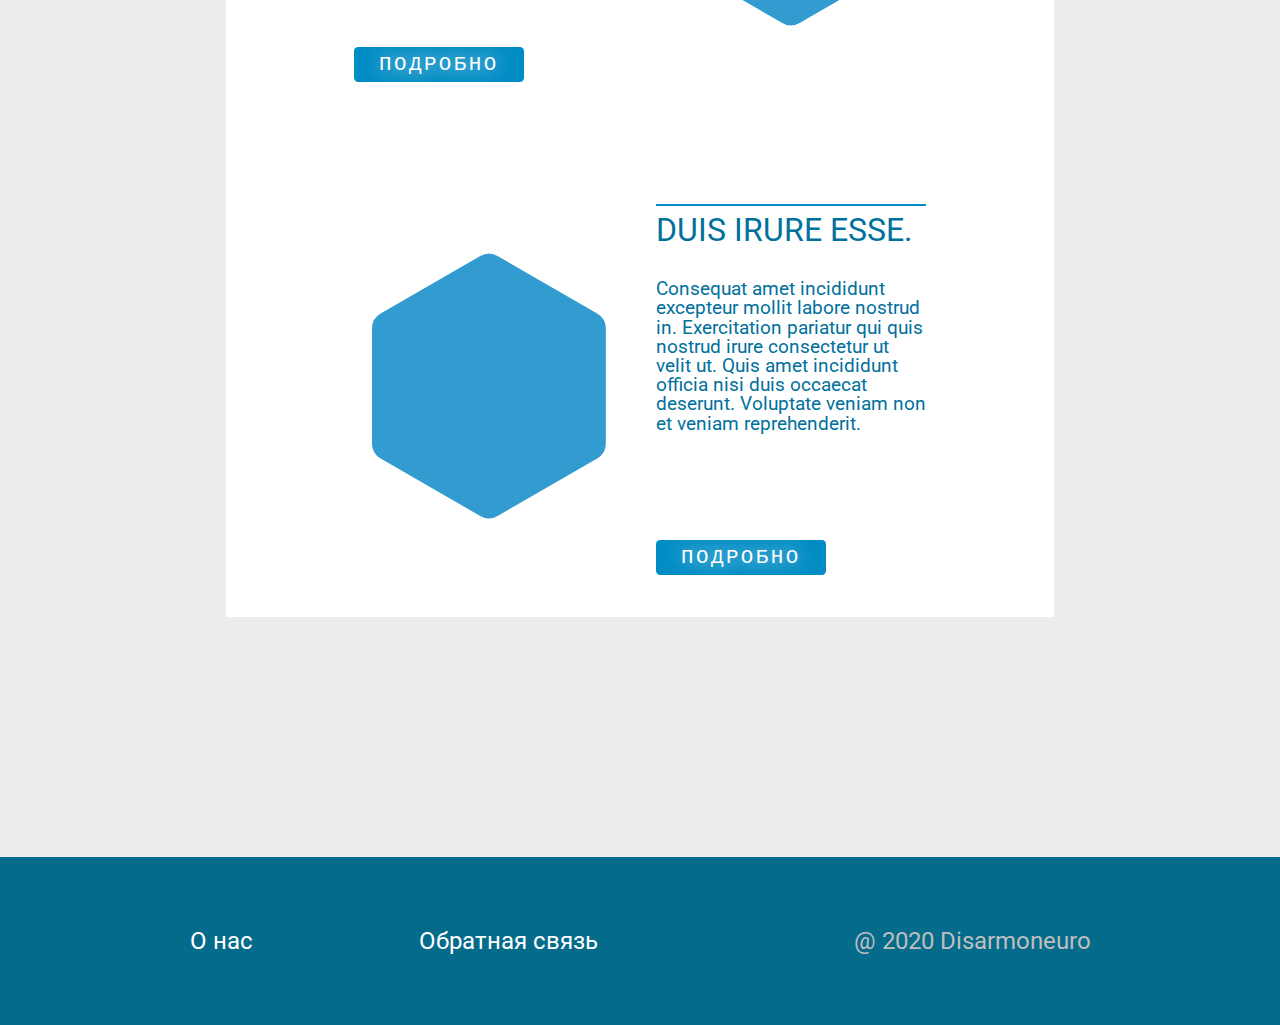
==== commit e9a92456: "Добавил общие стили и наработки в остальные страницы" ====
--- a/prototype/index.html
+++ b/prototype/index.html
@@ -1,8 +1,9 @@
 <html>
     <head>
+        <link href="https://fonts.googleapis.com/css2?family=Roboto:wght@300&display=swap" rel="stylesheet">
         <link rel="stylesheet" href="css/reset.css">
+        <link rel="stylesheet" href="css/all.css">
         <link rel="stylesheet" href="css/index.css">
-        <link href="https://fonts.googleapis.com/css2?family=Roboto:wght@300&display=swap" rel="stylesheet">
     </head>
     <body>
         <header>
@@ -83,7 +84,6 @@
                 </div>
             </div>
         </main>
-        <div id="main-footer"></div>
         <footer>
             <div id="footer-links">
                 <span id="about-us-footer">О нас</span>
--- a/prototype/css/all.css
+++ b/prototype/css/all.css
@@ -0,0 +1,64 @@
+body {
+    background-color: #edebee;
+    font-family: 'Roboto', sans-serif;
+}
+
+header {
+    display: flex;
+    height: 32em;
+    background: rgb(164,228,255);
+background: radial-gradient(circle, rgb(183, 234, 255) 0%, rgb(135, 199, 227) 43%, rgba(124,156,174,1) 86%);
+}
+
+nav {
+    display: flex;
+    position: absolute;
+    background-color: rgba(0, 0, 0, 0.05);
+    width: 100%;
+    height: 4rem;
+    color: white;
+    text-shadow: 0px 0px 20px rgba(255, 255, 255, 0.5);
+}
+
+#nav-caption {
+    font-size: 2.5rem;
+    margin-right: 3rem;
+}
+
+#controls {
+    margin: auto;
+    width: 80%;
+    height: fit-content;
+    font-size: 1.6rem;
+    text-transform: uppercase;
+}
+
+#banner-caption {
+    margin: auto;
+    text-transform: uppercase;
+    color: white;
+    text-shadow: 1px 1px 2px white;
+    font-size: 4em;
+}
+
+footer {
+    height: 7em;
+    background-color: #046b8b;
+    font-size: 1.5rem;
+    display: flex;
+    align-items: center;
+    justify-content: center;
+}
+
+#footer-links {
+    color: white;
+    margin-right: 16rem;
+}
+
+#copyright-text {
+    color: rgb(190, 190, 190);
+}
+
+#about-us-footer {
+    margin-right: 10rem;
+}--- a/prototype/css/index.css
+++ b/prototype/css/index.css
@@ -1,8 +1,3 @@
-body {
-    background-color: #edebee;
-    font-family: 'Roboto', sans-serif;
-}
-
 main {
     color: #00719d;
     background-color: white;
@@ -20,45 +15,6 @@
  border-bottom: 2em solid white;
  border-left: 2.3em solid transparent;
  border-right: 2.3em solid transparent;
-}
-
-
-header {
-    display: flex;
-    height: 32em;
-    background: rgb(164,228,255);
-background: radial-gradient(circle, rgb(183, 234, 255) 0%, rgb(135, 199, 227) 43%, rgba(124,156,174,1) 86%);
-}
-
-nav {
-    display: flex;
-    position: absolute;
-    background-color: rgba(0, 0, 0, 0.05);
-    width: 100%;
-    height: 4rem;
-    color: white;
-    text-shadow: 0px 0px 20px rgba(255, 255, 255, 0.5);
-}
-
-#nav-caption {
-    font-size: 2.5rem;
-    margin-right: 3rem;
-}
-
-#controls {
-    margin: auto;
-    width: 80%;
-    height: fit-content;
-    font-size: 1.6rem;
-    text-transform: uppercase;
-}
-
-#banner-caption {
-    margin: auto;
-    text-transform: uppercase;
-    color: white;
-    text-shadow: 1px 1px 2px white;
-    font-size: 4em;
 }
 
 #panels-container {
@@ -105,8 +61,6 @@
     min-width: 30ch;
 }
 
-
-
 .briefing-text { 
     margin-bottom: 6em;
     font-size: 1.2em;
@@ -123,6 +77,7 @@
 .more-info-button {
     background-color: #008cc4;
     color: white;
+    text-shadow: 0px 0px 20px rgba(255, 255, 255, 1);
     text-transform: uppercase;
     font-family: monospace;
     letter-spacing: 0.2ch;
@@ -130,25 +85,3 @@
     padding: 0.5ch 2ch;
     border-radius: 0.2em;
 }
-
-footer {
-    height: 7em;
-    background-color: #046b8b;
-    font-size: 1.5rem;
-    display: flex;
-    align-items: center;
-    justify-content: center;
-}
-
-#footer-links {
-    color: white;
-    margin-right: 16rem;
-}
-
-#copyright-text {
-    color: rgb(190, 190, 190);
-}
-
-#about-us-footer {
-    margin-right: 10rem;
-}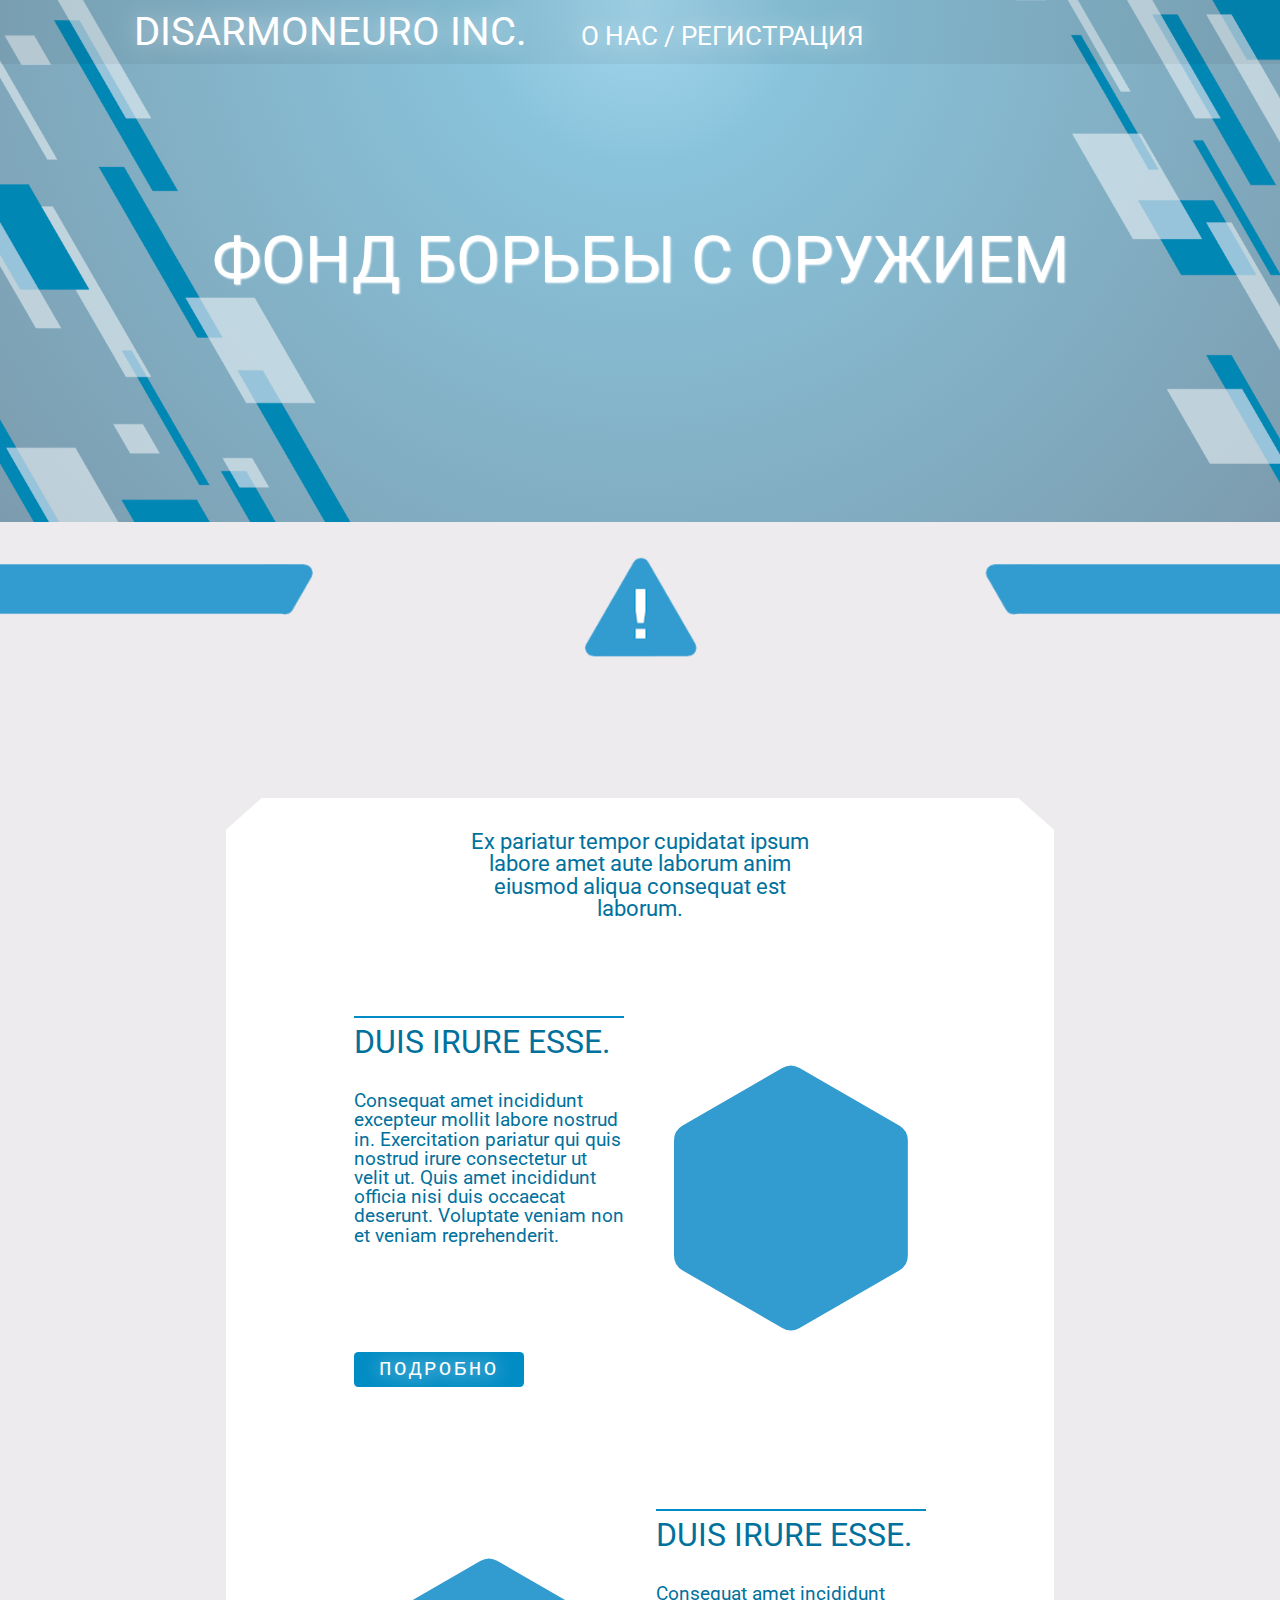
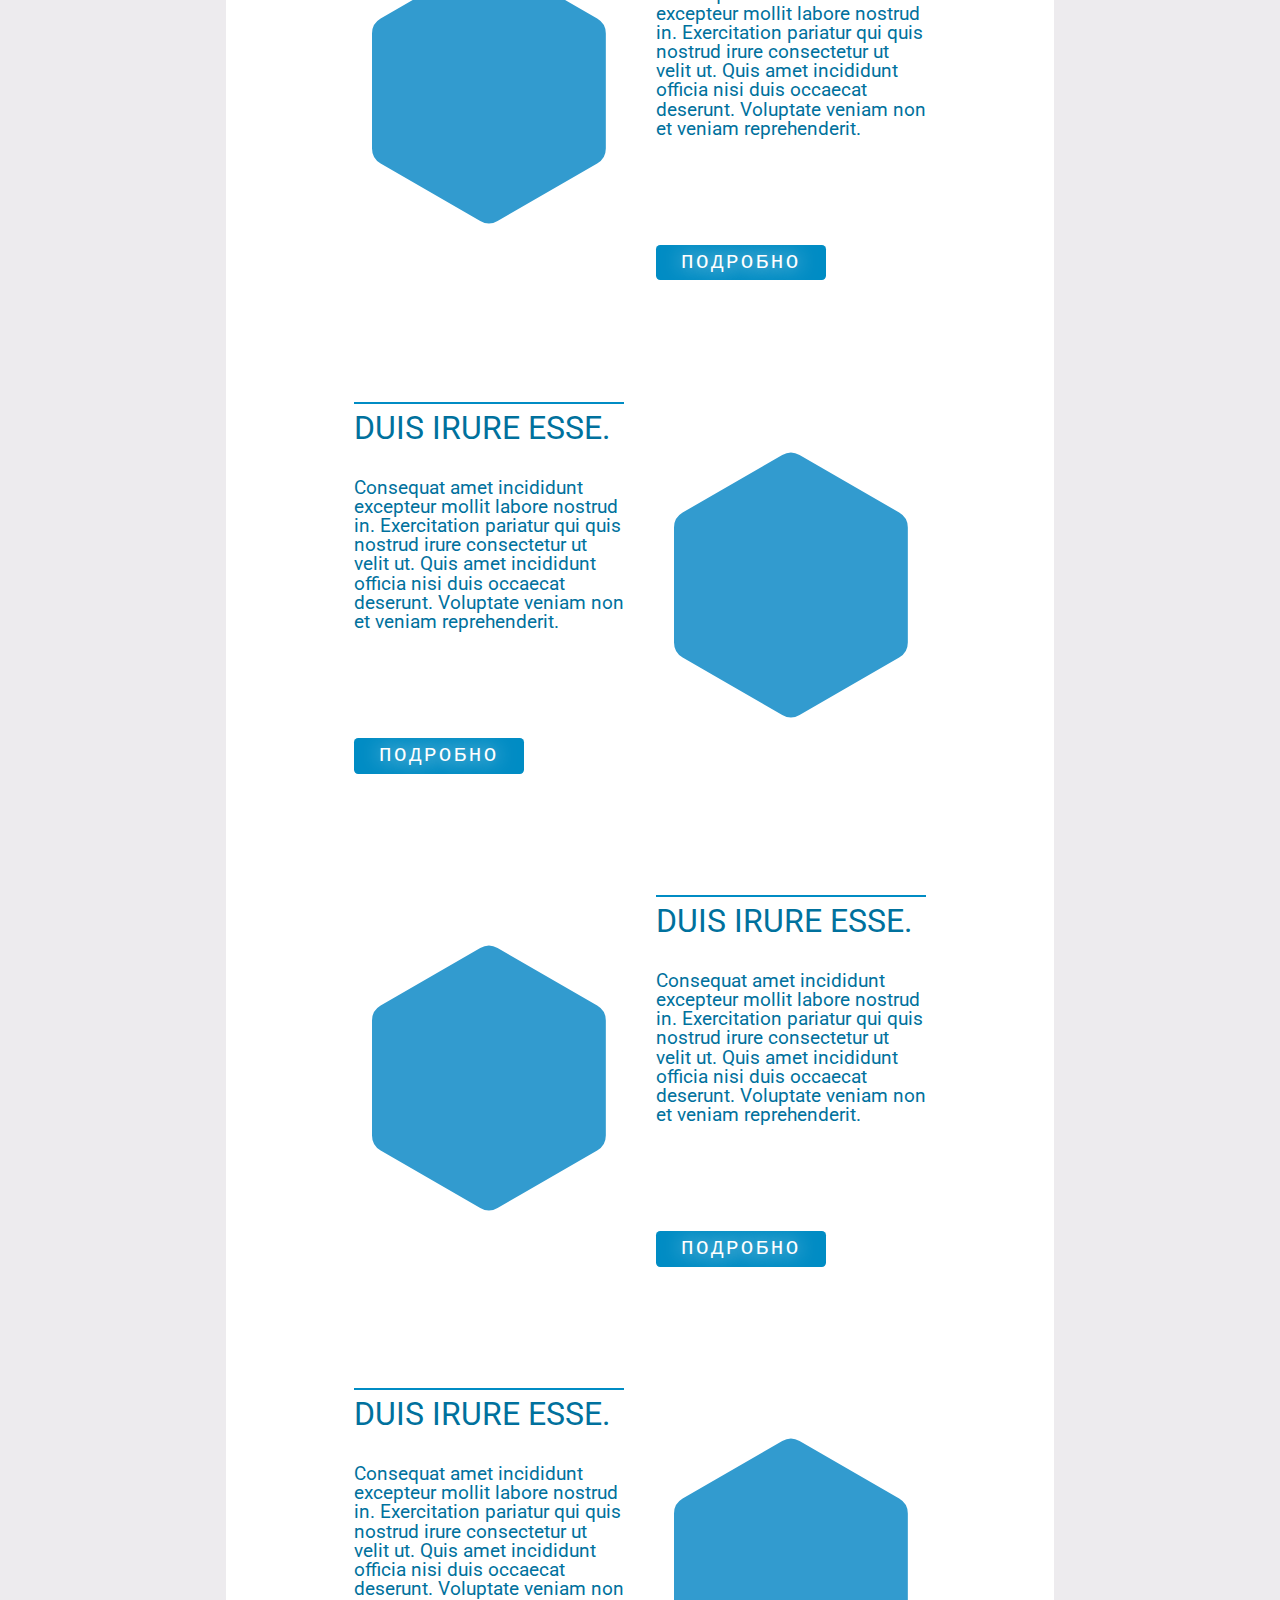
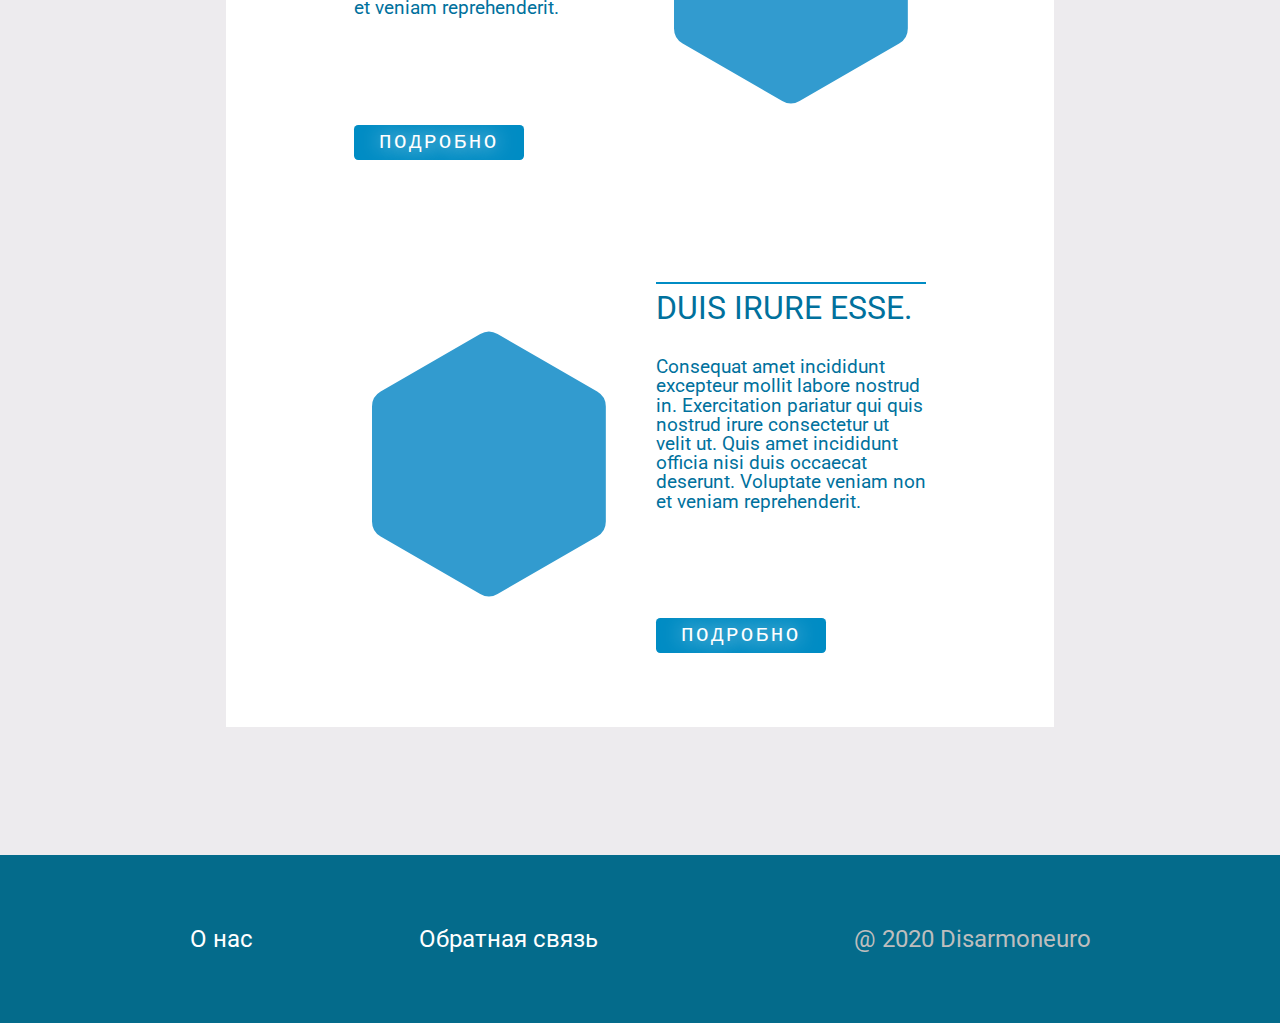
==== commit ae0e1200: "Доработка главной страницы" ====
--- a/prototype/index.html
+++ b/prototype/index.html
@@ -7,6 +7,7 @@
     </head>
     <body>
         <header>
+            <div id="header-left"></div><div id="header-right"></div>
             <nav>
                 <div id="controls">
                     <img id="logo">
@@ -24,7 +25,7 @@
             <div id="panels-container">
                 <div class="flex-to-right">
                     <div class="hex-image">
-                        <img src="hexagon.svg" class="hexagon">
+                        <img src="img/hexagon.svg" class="hexagon">
                     </div>
                     <div class="briefing-panel">
                         <p class="briefing-caption">Duis irure esse.</p>
@@ -34,7 +35,7 @@
                 </div>
                 <div class="flex-to-left">
                     <div class="hex-image">
-                        <img src="hexagon.svg" class="hexagon">
+                        <img src="img/hexagon.svg" class="hexagon">
                     </div>
                     <div class="briefing-panel">
                         <p class="briefing-caption">Duis irure esse.</p>
@@ -44,7 +45,7 @@
                 </div>
                 <div class="flex-to-right">
                     <div class="hex-image">
-                        <img src="hexagon.svg" class="hexagon">
+                        <img src="img/hexagon.svg" class="hexagon">
                     </div>
                     <div class="briefing-panel">
                         <p class="briefing-caption">Duis irure esse.</p>
@@ -54,7 +55,7 @@
                 </div>
                 <div class="flex-to-left">
                     <div class="hex-image">
-                        <img src="hexagon.svg" class="hexagon">
+                        <img src="img/hexagon.svg" class="hexagon">
                     </div>
                     <div class="briefing-panel">
                         <p class="briefing-caption">Duis irure esse.</p>
@@ -64,7 +65,7 @@
                 </div>
                 <div class="flex-to-right">
                     <div class="hex-image">
-                        <img src="hexagon.svg" class="hexagon">
+                        <img src="img/hexagon.svg" class="hexagon">
                     </div>
                     <div class="briefing-panel">
                         <p class="briefing-caption">Duis irure esse.</p>
@@ -74,7 +75,7 @@
                 </div>
                 <div class="flex-to-left">
                     <div class="hex-image">
-                        <img src="hexagon.svg" class="hexagon">
+                        <img src="img/hexagon.svg" class="hexagon">
                     </div>
                     <div class="briefing-panel">
                         <p class="briefing-caption">Duis irure esse.</p>
--- a/prototype/css/all.css
+++ b/prototype/css/all.css
@@ -5,9 +5,9 @@
 
 header {
     display: flex;
-    height: 32em;
+    height: 58vh;
     background: rgb(164,228,255);
-background: radial-gradient(circle, rgb(183, 234, 255) 0%, rgb(135, 199, 227) 43%, rgba(124,156,174,1) 86%);
+background: radial-gradient(circle at top, #a5d8ee  0%, #89c3db 20%, #7c9cae 100%);
 }
 
 nav {
@@ -39,6 +39,7 @@
     color: white;
     text-shadow: 1px 1px 2px white;
     font-size: 4em;
+    z-index: 2;
 }
 
 footer {
--- a/prototype/css/index.css
+++ b/prototype/css/index.css
@@ -1,9 +1,38 @@
+#header-left {
+    position: absolute;
+    height: 58vh;
+    width: 100%;
+    background-size: cover;
+    background-repeat: no-repeat;
+    background-position: left;
+    background-image: url("/prototype/img/header-left.png");
+}
+
+#header-right {
+    position: absolute;
+    background-size: cover;
+    background-position: right;
+    background-repeat: no-repeat;
+    height: 58vh;
+    width: 100%;
+    background-image: url("/prototype/img/header-right.png");
+}
+
+#header-division {
+    height: 20vh;
+    width: 100%;
+    background-position: center;
+    background-size: cover;
+    background-image: url("/prototype/img/header-division.png");
+}
+
 main {
     color: #00719d;
     background-color: white;
     width: fit-content;
-    margin: 15rem auto;
+    margin: 8rem auto;
     position: relative;
+    display: table;
 }
 
 main:before,
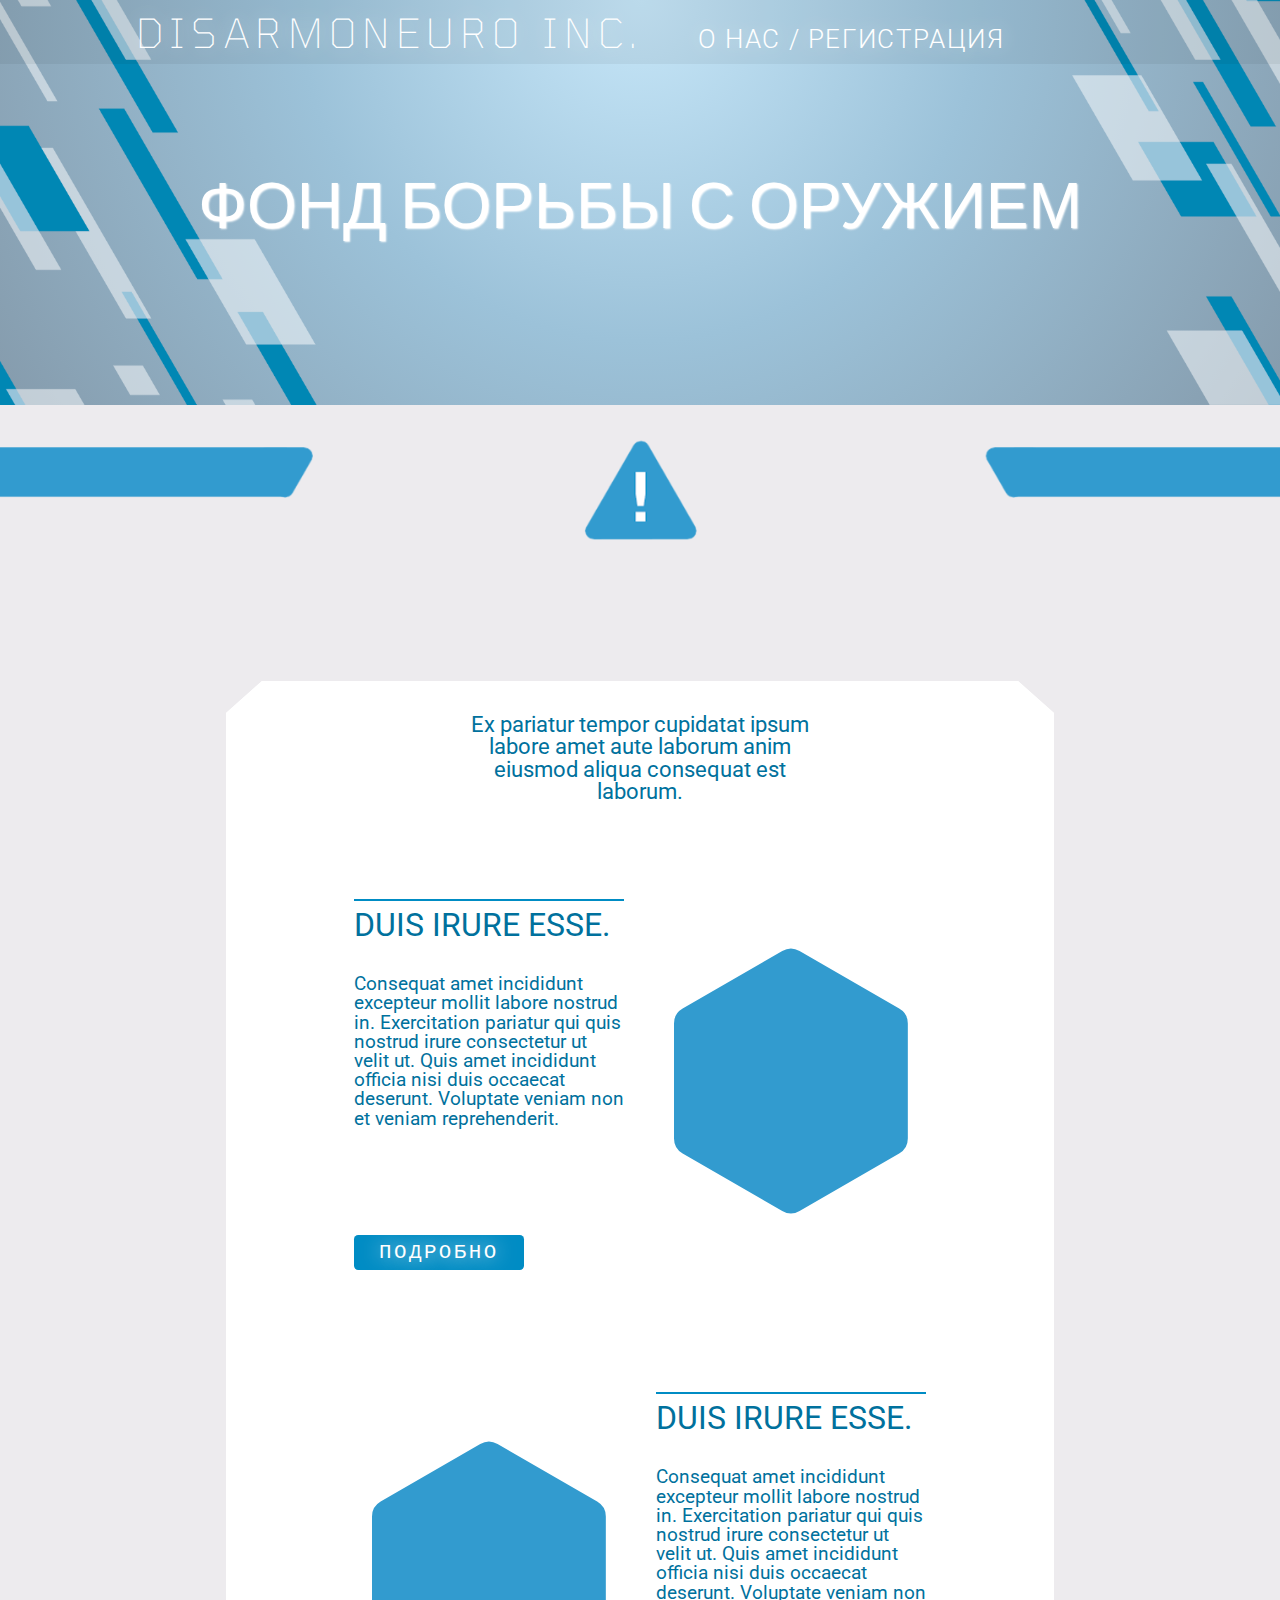
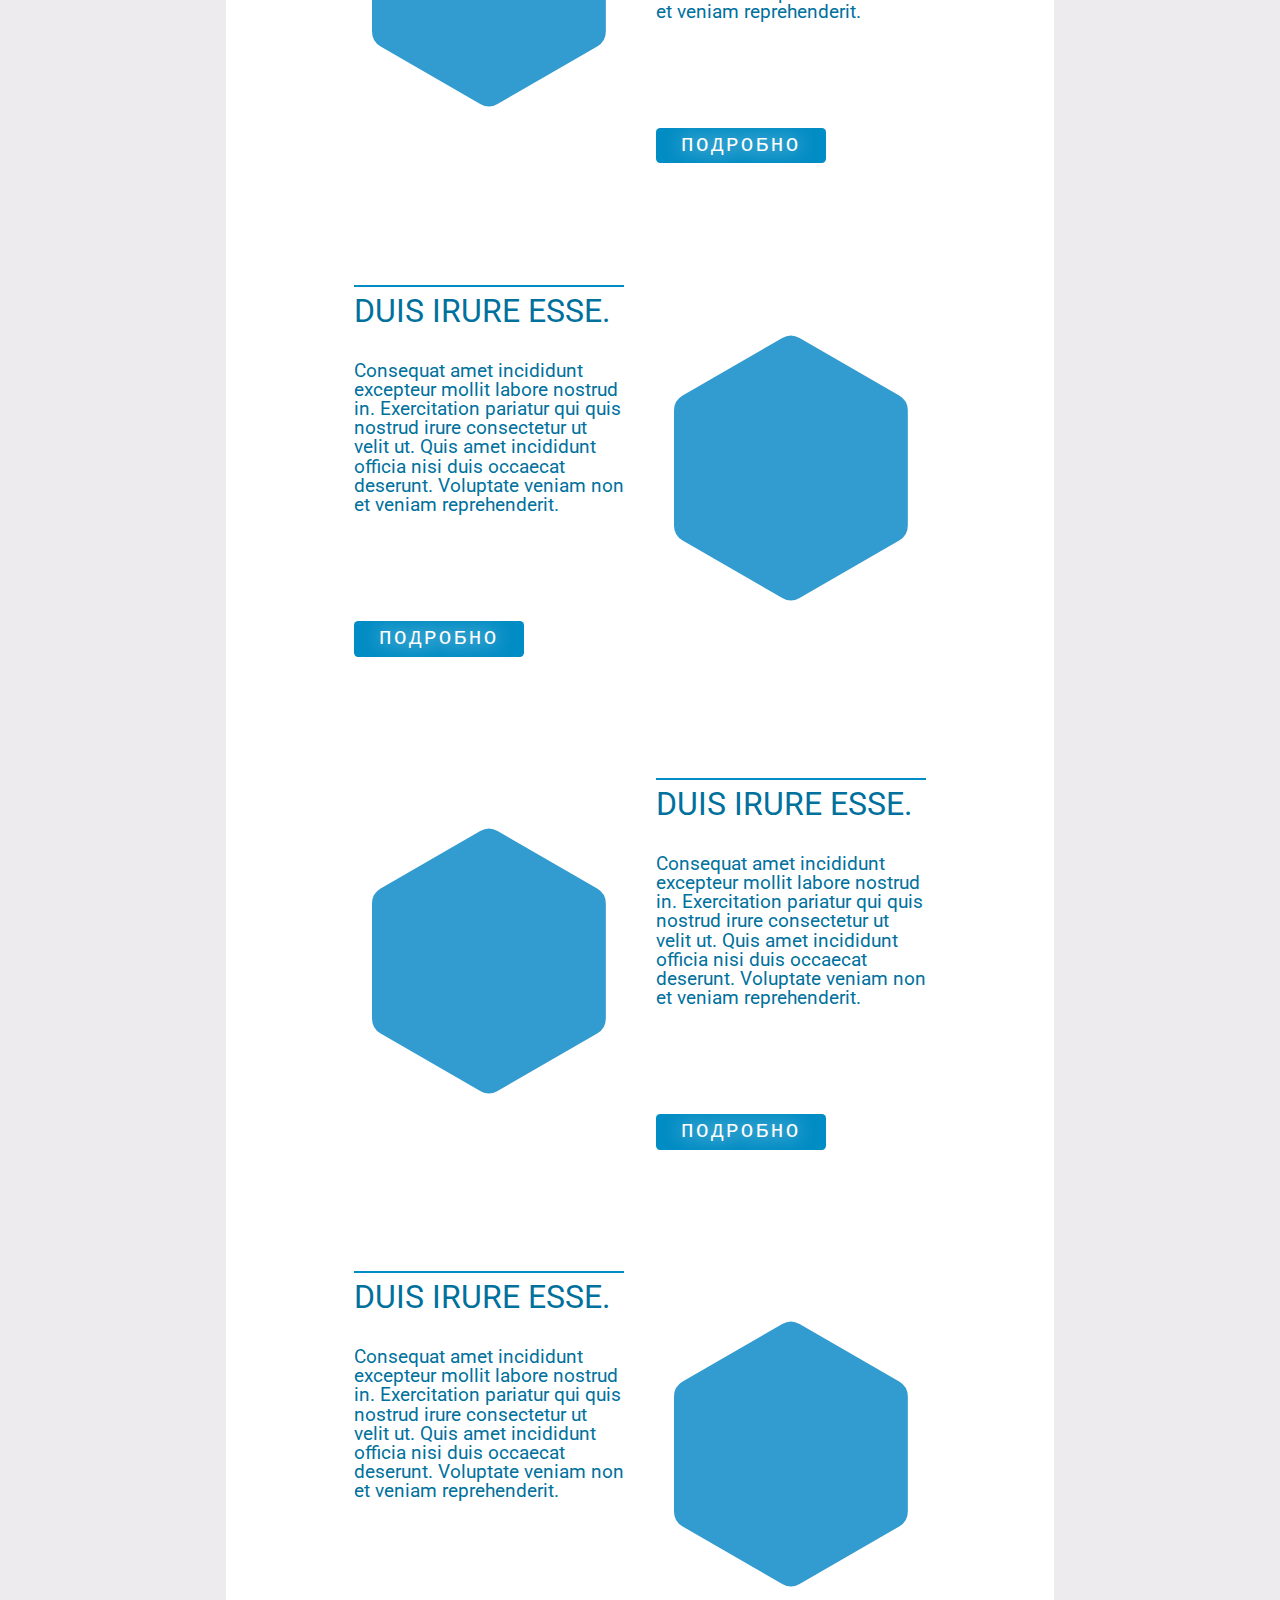
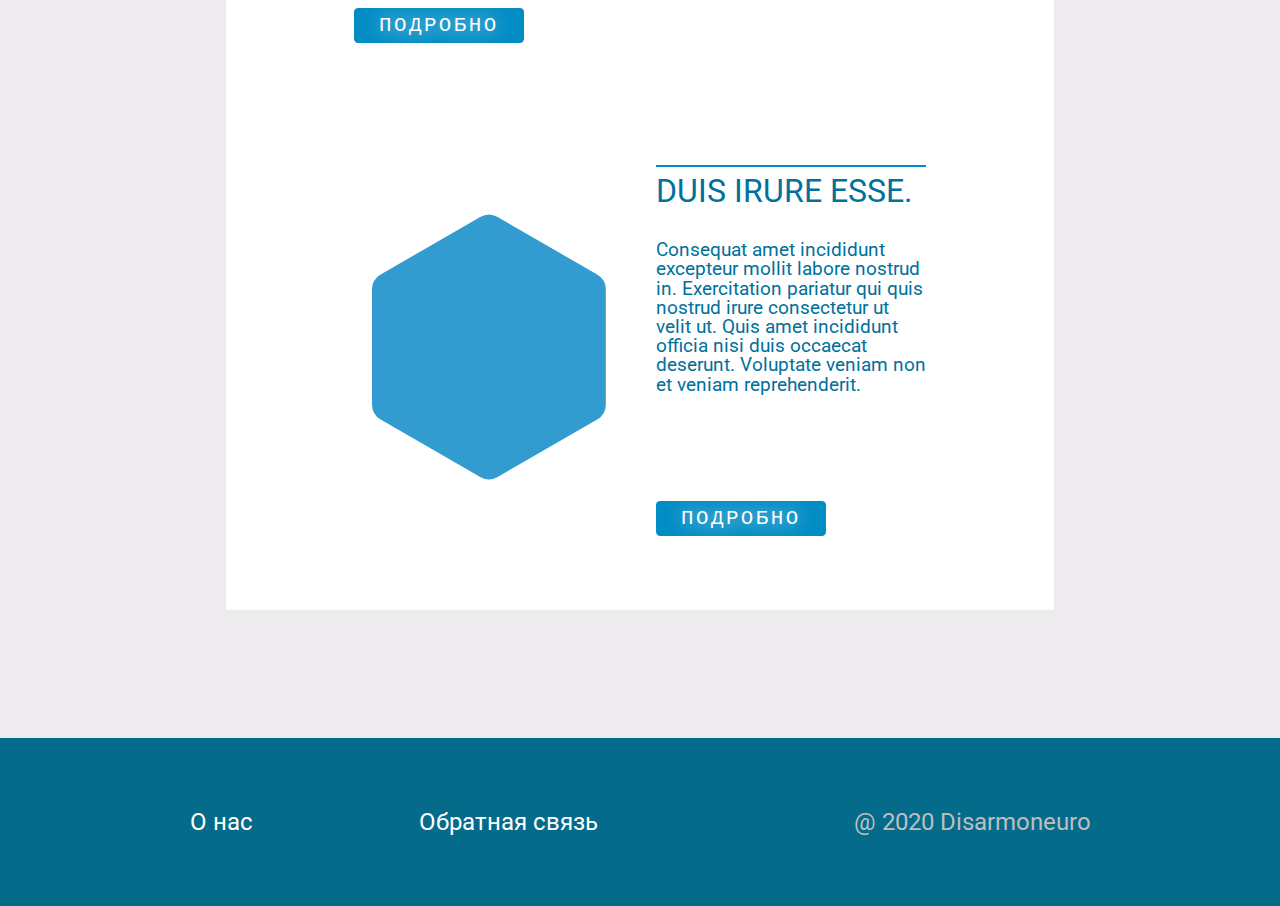
==== commit 006adb6b: "Шрифты" ====
--- a/prototype/index.html
+++ b/prototype/index.html
@@ -1,6 +1,7 @@
 <html>
     <head>
-        <link href="https://fonts.googleapis.com/css2?family=Roboto:wght@300&display=swap" rel="stylesheet">
+        <link href="https://fonts.googleapis.com/css2?family=Roboto:wght@100;300;400&family=Tomorrow:wght@200;300;400&display=swap" rel="stylesheet"> 
+        <link href="https://fonts.googleapis.com/css2?family=Tomorrow:wght@200;300;400&display=swap" rel="stylesheet"> 
         <link rel="stylesheet" href="css/reset.css">
         <link rel="stylesheet" href="css/all.css">
         <link rel="stylesheet" href="css/index.css">
--- a/prototype/css/all.css
+++ b/prototype/css/all.css
@@ -3,11 +3,32 @@
     font-family: 'Roboto', sans-serif;
 }
 
+#header-left {
+    position: absolute;
+    height: 45vh;
+    width: 100%;
+    background-size: cover;
+    background-repeat: no-repeat;
+    background-position: left;
+    background-image: url("../img/header-left.png");
+}
+
+#header-right {
+    position: absolute;
+    background-size: cover;
+    background-position: right;
+    background-repeat: no-repeat;
+    height: 45vh;
+    width: 100%;
+    background-image: url("../img/header-right.png");
+}
+
 header {
     display: flex;
-    height: 58vh;
+    height: 45vh;
+    width: 100vw;
     background: rgb(164,228,255);
-background: radial-gradient(circle at top, #a5d8ee  0%, #89c3db 20%, #7c9cae 100%);
+    background: radial-gradient(circle at top, #c6e6f8 0%, #9cc2d9 45%, #859bac 100%);
 }
 
 nav {
@@ -21,16 +42,20 @@
 }
 
 #nav-caption {
+    font-family: 'Tomorrow', sans-serif;
     font-size: 2.5rem;
     margin-right: 3rem;
+    font-weight: 200;
+    letter-spacing: 0.4rem;
 }
 
 #controls {
     margin: auto;
     width: 80%;
-    height: fit-content;
     font-size: 1.6rem;
     text-transform: uppercase;
+    letter-spacing: 0.1rem;
+    font-weight: 300;
 }
 
 #banner-caption {
@@ -40,6 +65,7 @@
     text-shadow: 1px 1px 2px white;
     font-size: 4em;
     z-index: 2;
+    font-family: 'Tomorrow', sans-serif;
 }
 
 footer {
--- a/prototype/css/index.css
+++ b/prototype/css/index.css
@@ -1,11 +1,11 @@
 #header-left {
     position: absolute;
-    height: 58vh;
+    height: 45vh;
     width: 100%;
     background-size: cover;
     background-repeat: no-repeat;
     background-position: left;
-    background-image: url("/prototype/img/header-left.png");
+    background-image: url("../img/header-left.png");
 }
 
 #header-right {
@@ -13,9 +13,9 @@
     background-size: cover;
     background-position: right;
     background-repeat: no-repeat;
-    height: 58vh;
+    height: 45vh;
     width: 100%;
-    background-image: url("/prototype/img/header-right.png");
+    background-image: url("../img/header-right.png");
 }
 
 #header-division {
@@ -23,7 +23,7 @@
     width: 100%;
     background-position: center;
     background-size: cover;
-    background-image: url("/prototype/img/header-division.png");
+    background-image: url("../img/header-division.png");
 }
 
 main {
@@ -76,6 +76,7 @@
     margin: 0em 1em;
     width: 20vw;
     min-width: 30ch;
+    pointer-events: none;
 }
 
 .hexagon {
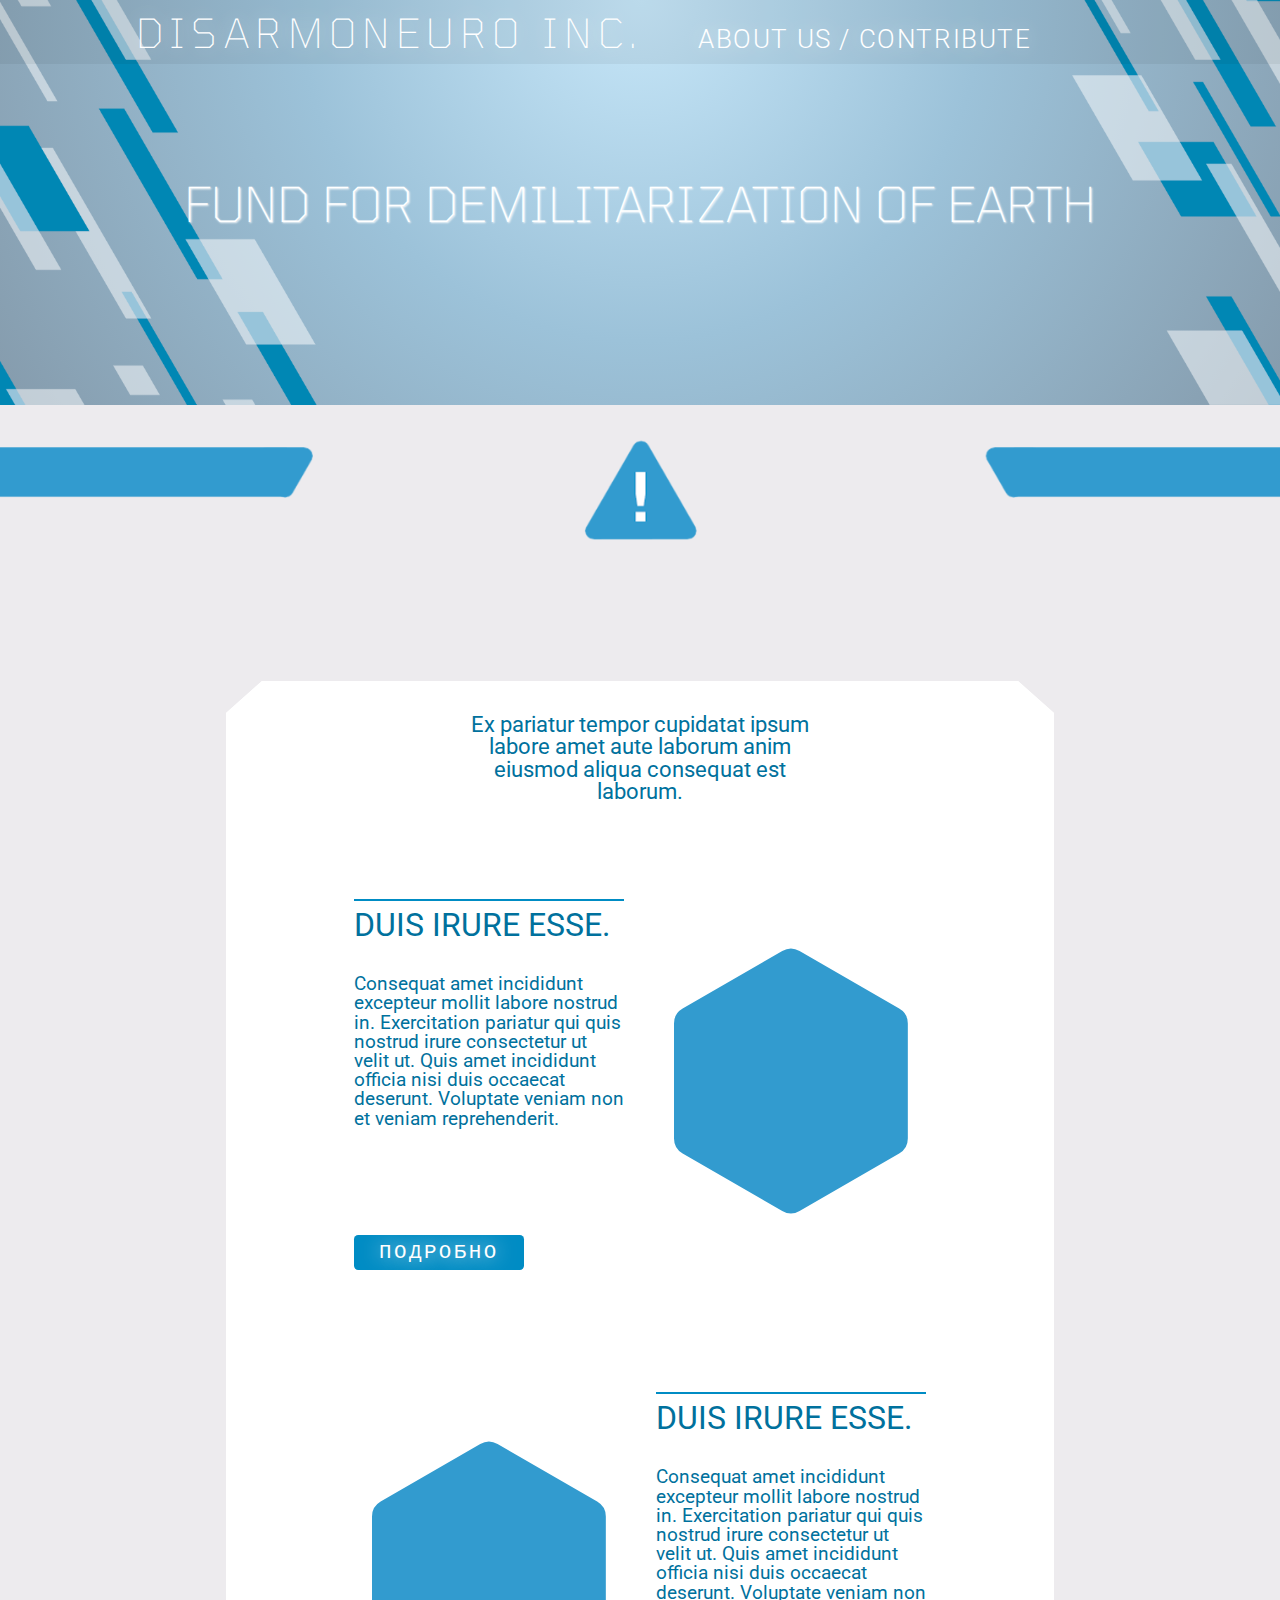
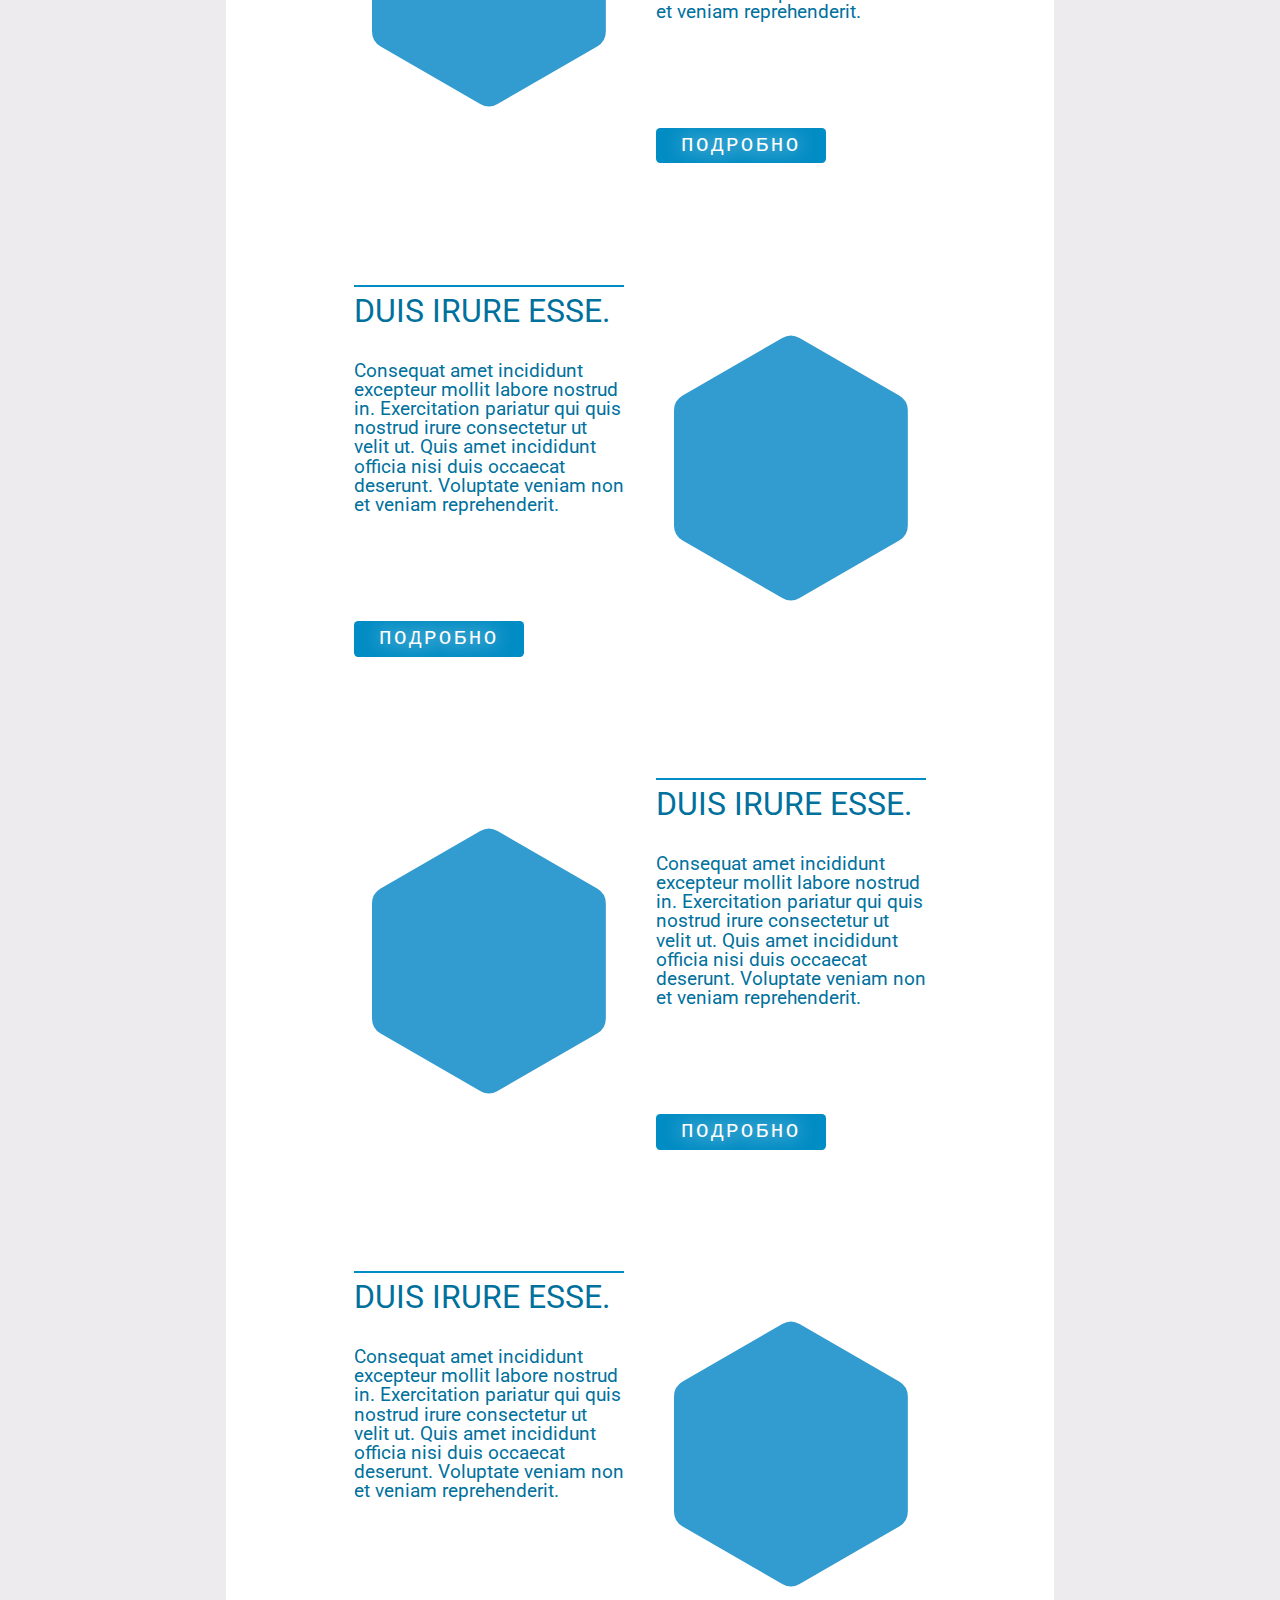
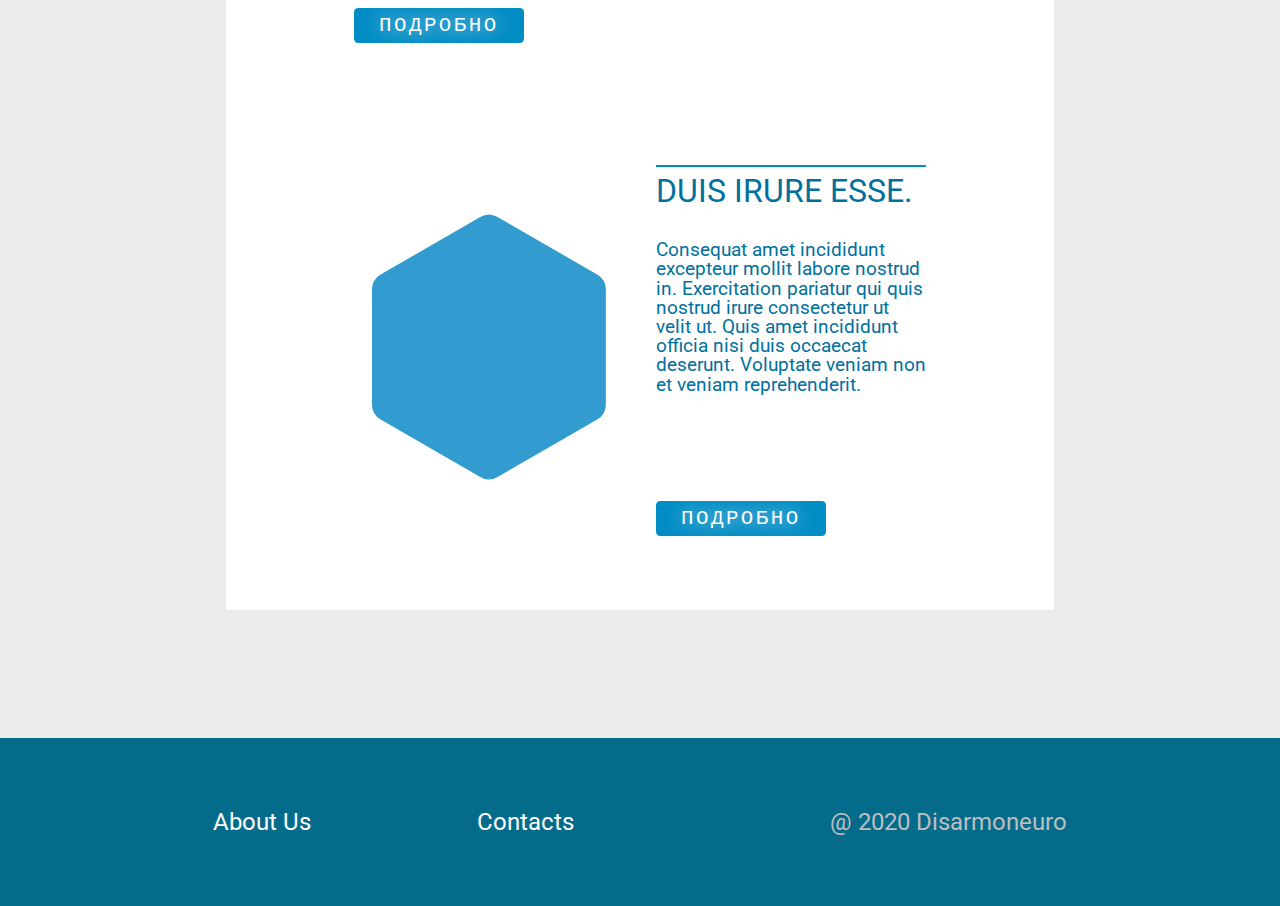
==== commit 3ab2a3b0: "Перевод кнопок на английский, подкрутка шрифтов" ====
--- a/prototype/index.html
+++ b/prototype/index.html
@@ -13,12 +13,12 @@
                 <div id="controls">
                     <img id="logo">
                     <span id="nav-caption">Disarmoneuro inc.</span>
-                    <span id="about-us-header">О нас</span>
+                    <span id="about-us-header">About us</span>
                     <span id="nav-division">/</span>
-                    <span id="sign-up">Регистрация</span>
+                    <span id="sign-up">Contribute</span>
                 </div>
             </nav>
-            <div id="banner-caption">Фонд Борьбы с Оружием</div>
+            <div id="banner-caption">Fund for Demilitarization of Earth</div>
         </header>
         <div id="header-division"></div>
         <main>
@@ -88,8 +88,8 @@
         </main>
         <footer>
             <div id="footer-links">
-                <span id="about-us-footer">О нас</span>
-                <span id="contacts">Обратная связь</span>
+                <span id="about-us-footer">About Us</span>
+                <span id="contacts">Contacts</span>
             </div>
             <span id="copyright-text">@ 2020 Disarmoneuro</span>
         </footer>
--- a/prototype/css/all.css
+++ b/prototype/css/all.css
@@ -63,9 +63,10 @@
     text-transform: uppercase;
     color: white;
     text-shadow: 1px 1px 2px white;
-    font-size: 4em;
+    font-size: 3em;
     z-index: 2;
     font-family: 'Tomorrow', sans-serif;
+    font-weight: 200;
 }
 
 footer {
